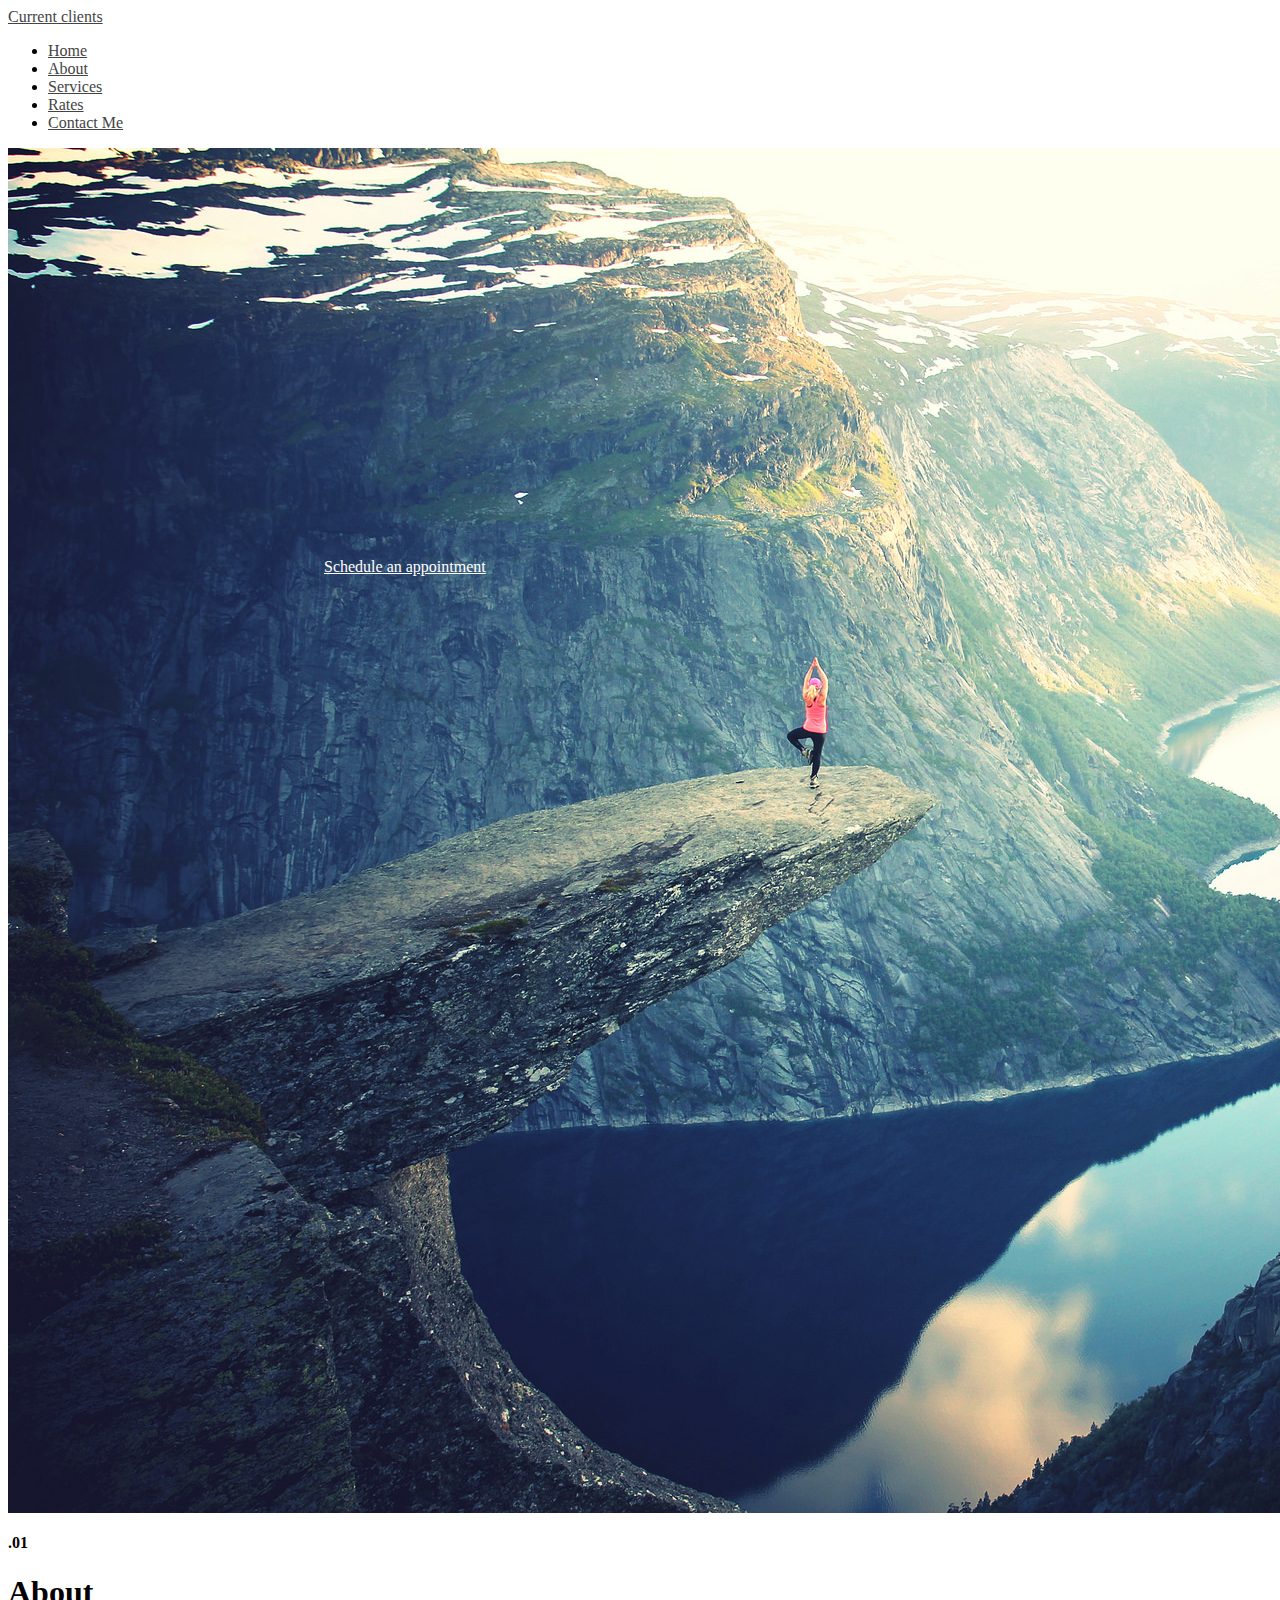
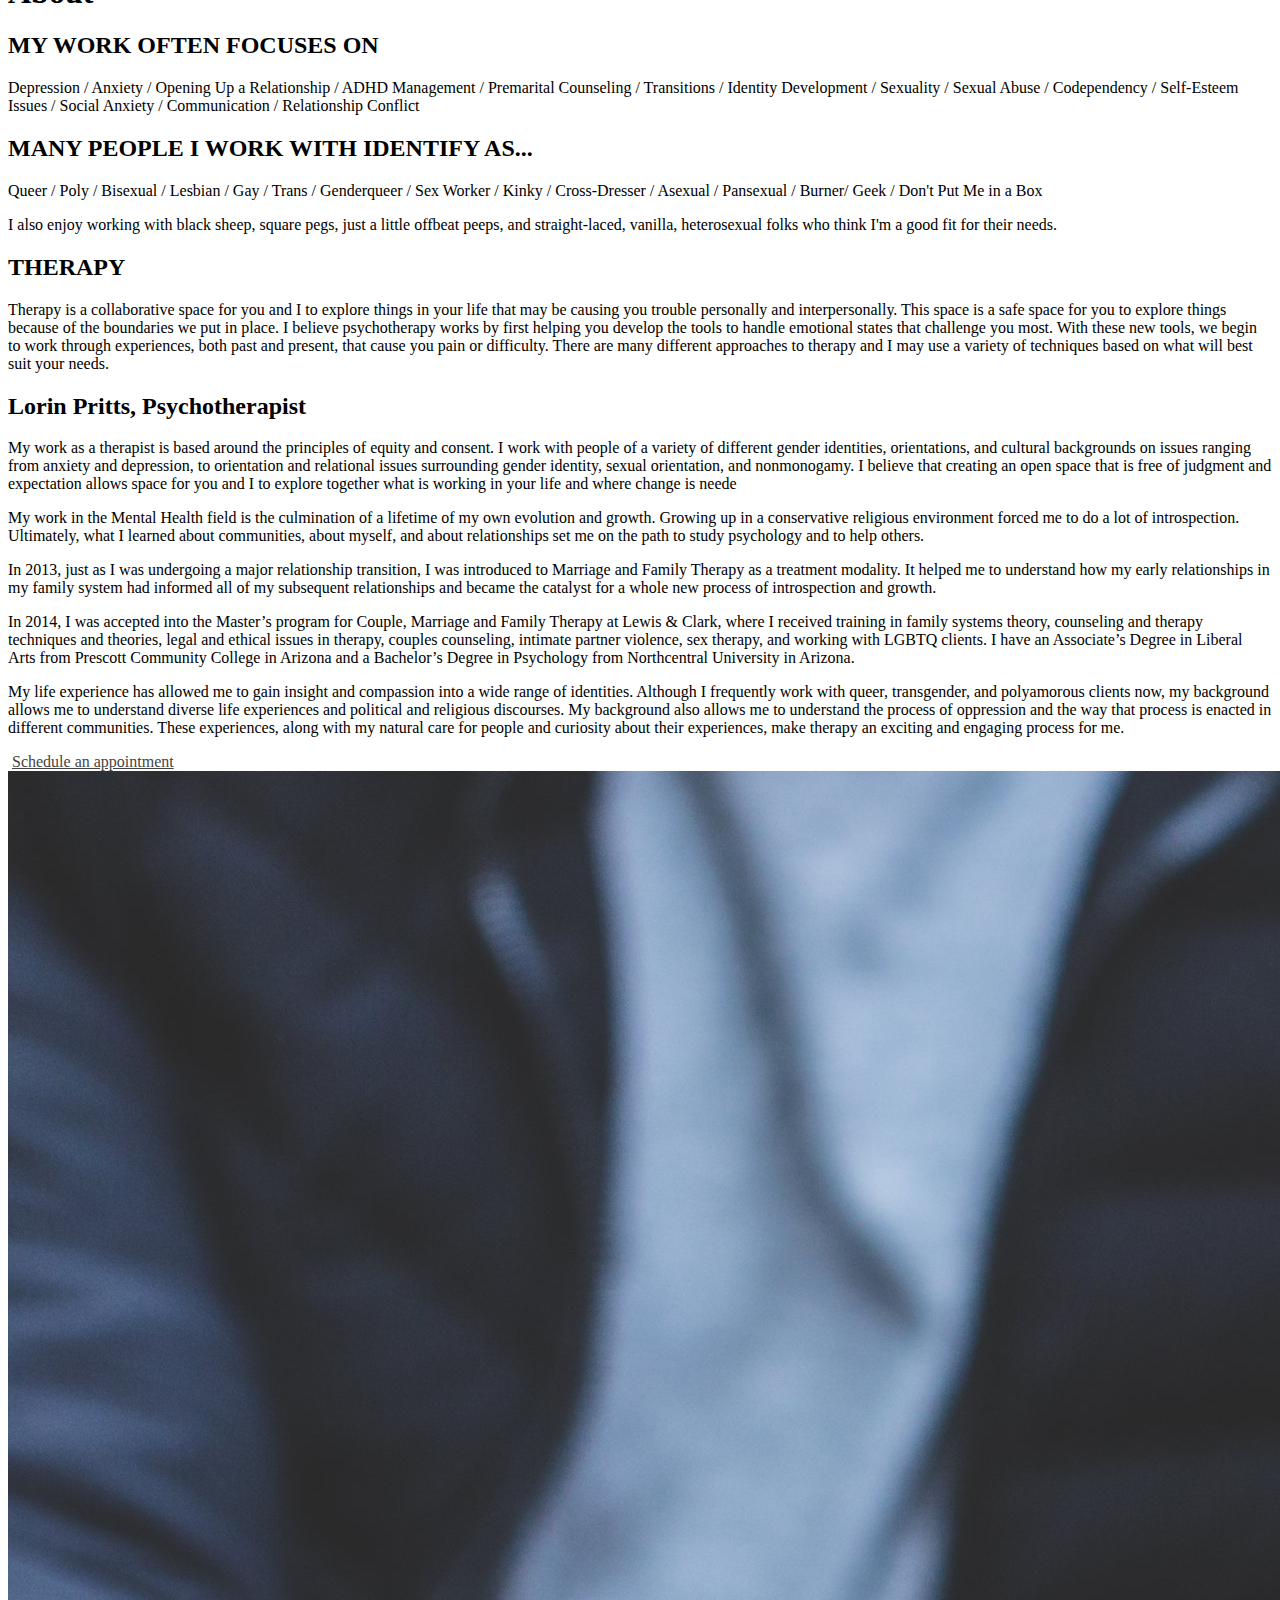
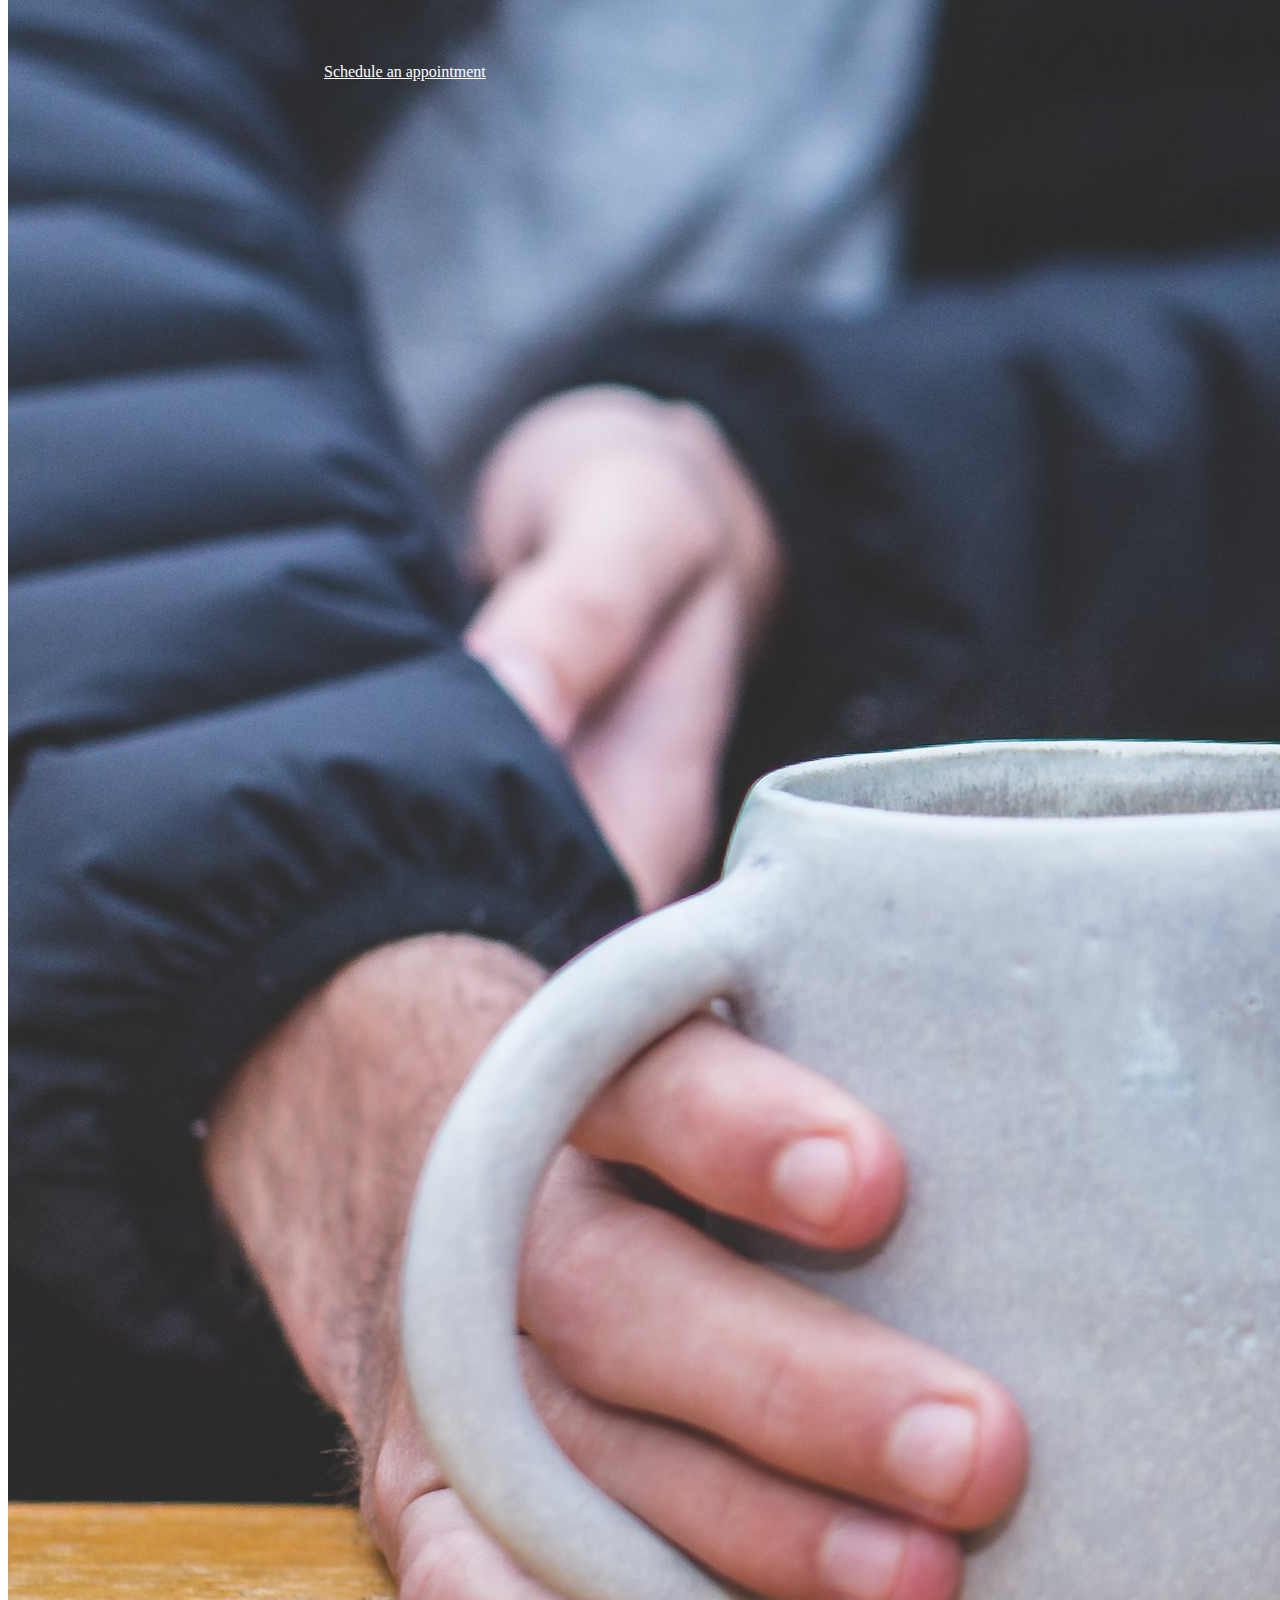
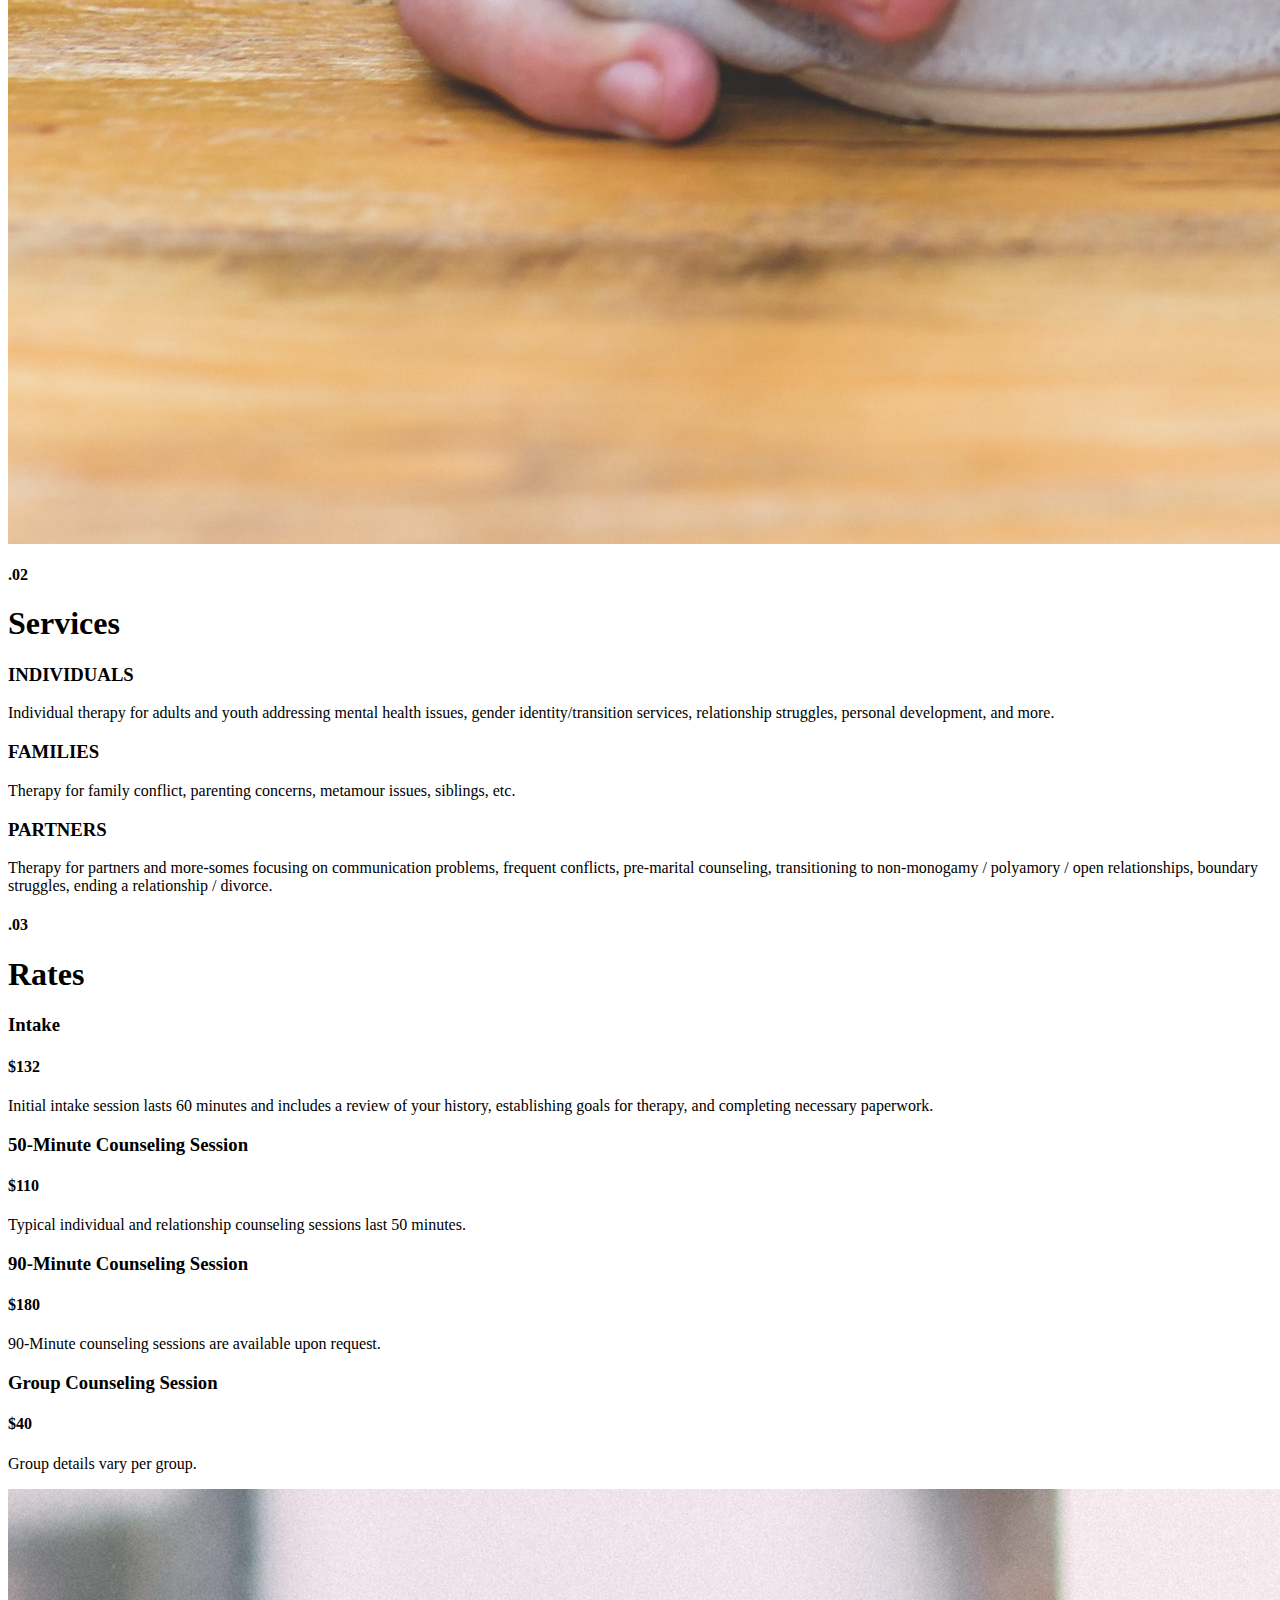
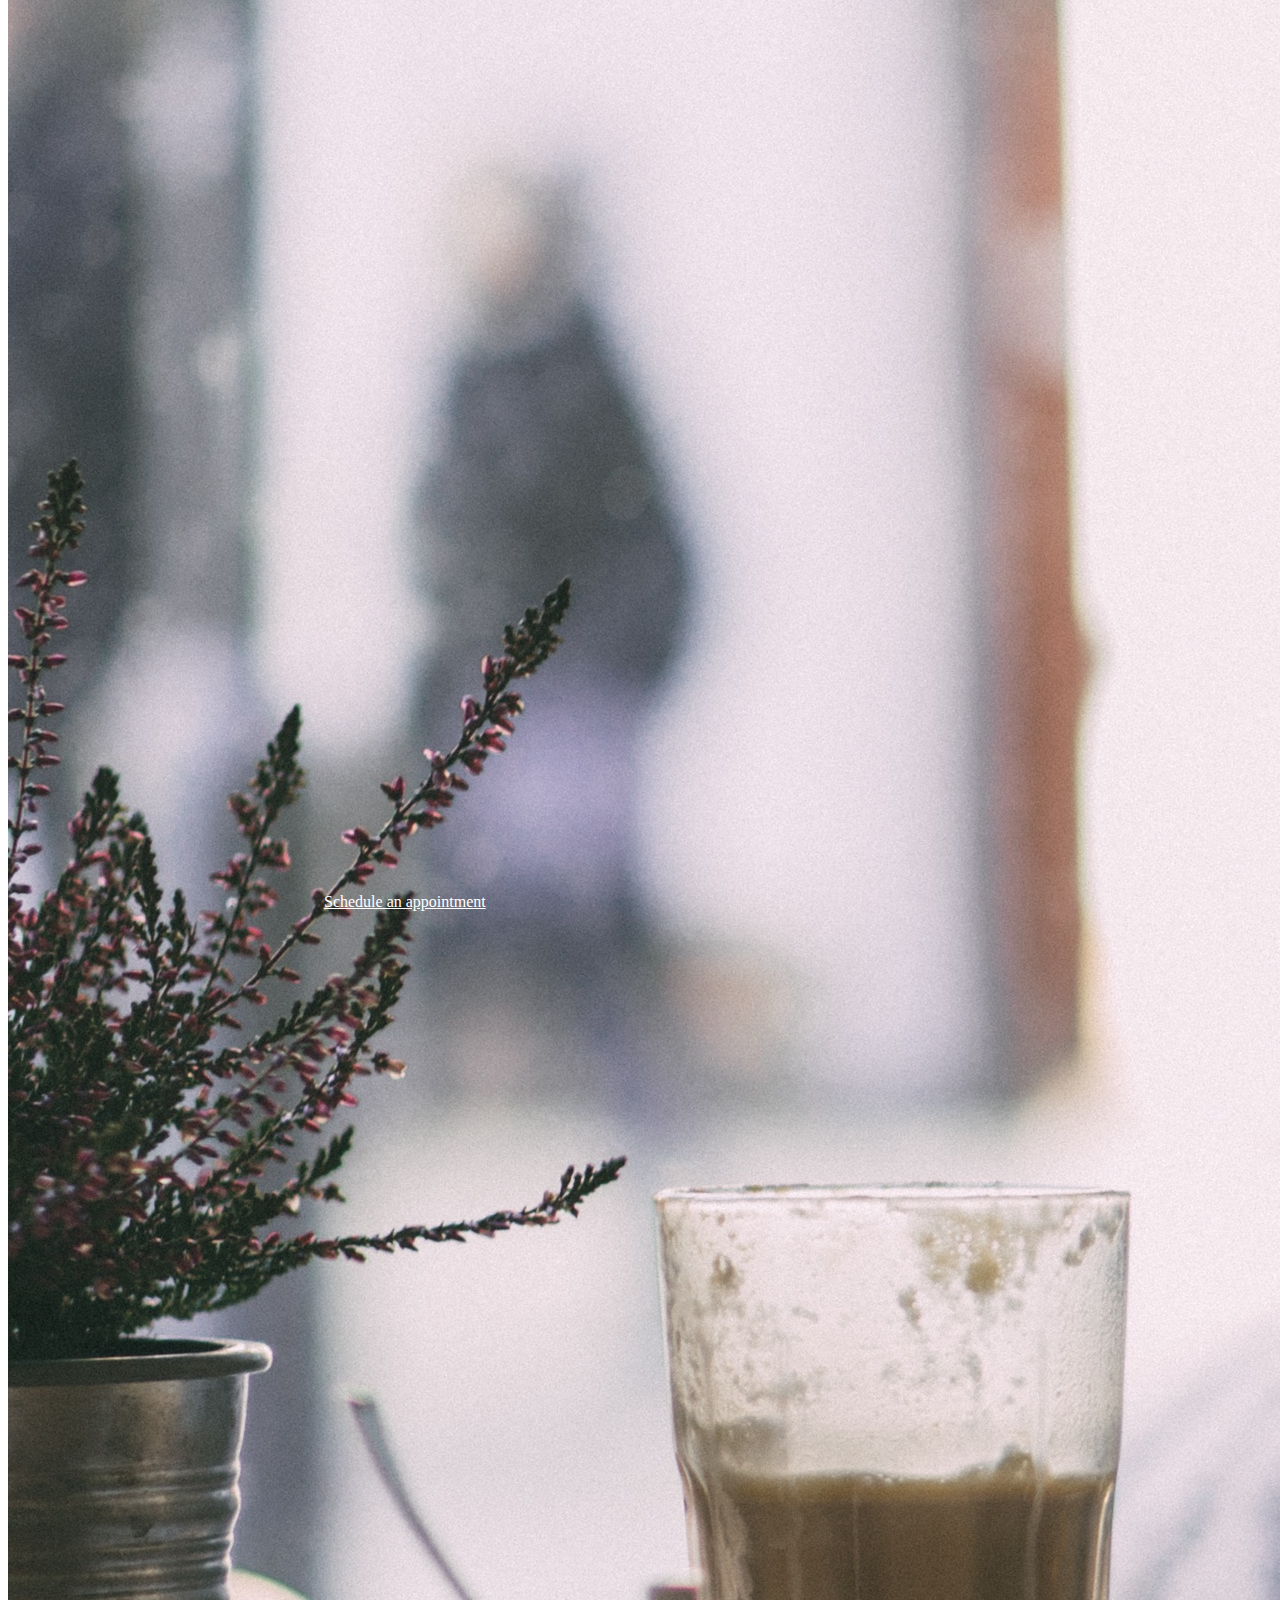
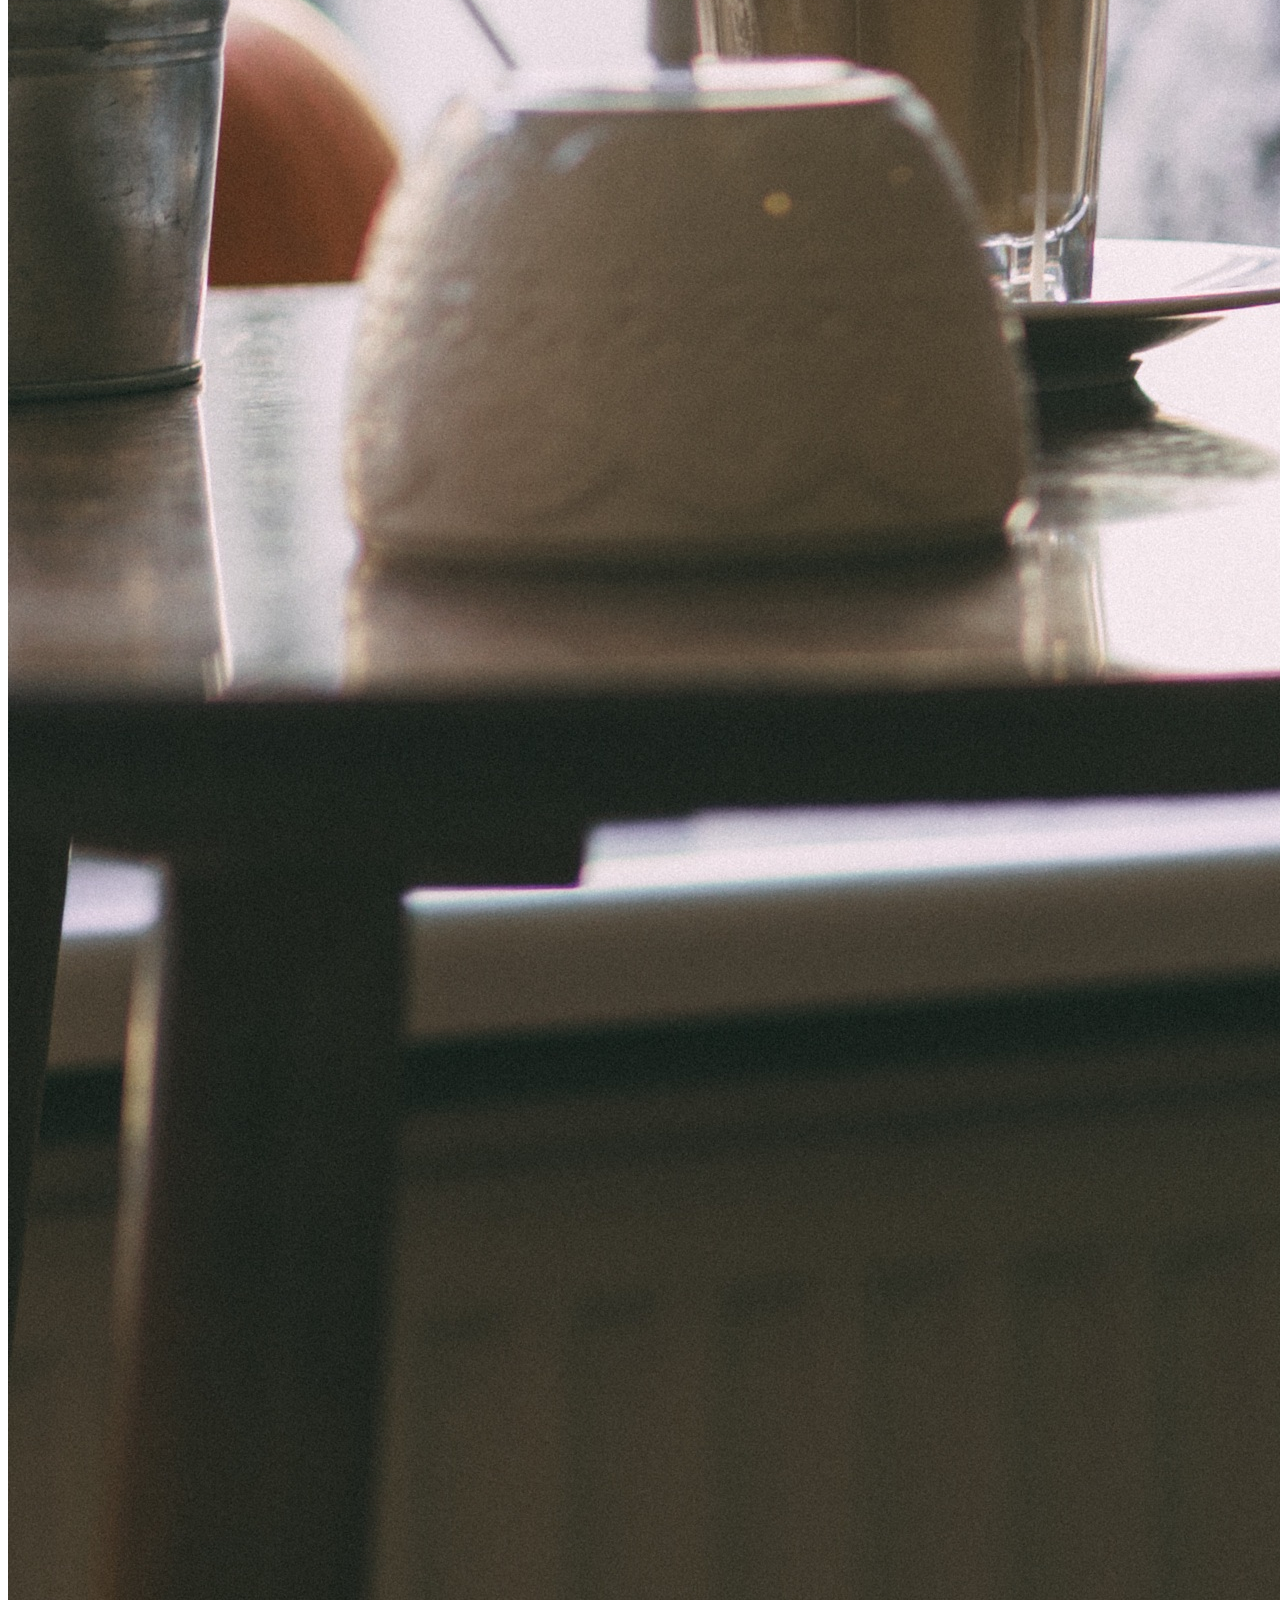
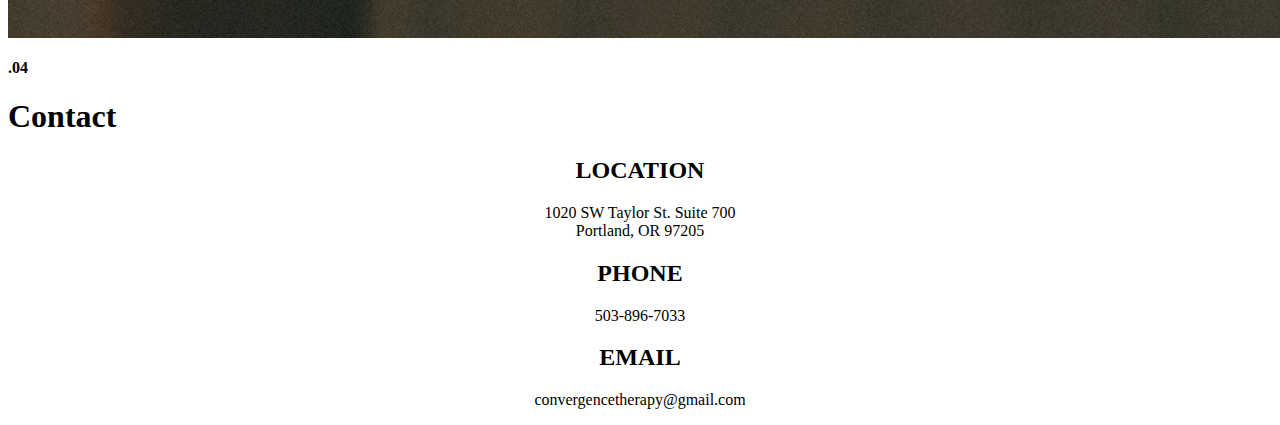
==== index.html @ 48f43fa3 "Mostly done version of website for initial deploy to github pages" ====
<html>
<head>
    <meta charset="UTF-8">
    <meta name="viewport" content="width=device-width, initial-scale=1.0, shrink-to-fit=no">  
    <meta http-equiv="X-UA-Compatible" content="ie=edge">
    <title>Convergence Therapy</title>
    <link rel="stylesheet" href="https://maxcdn.bootstrapcdn.com/bootstrap/4.0.0-alpha.6/css/bootstrap.min.css" integrity="sha384-rwoIResjU2yc3z8GV/NPeZWAv56rSmLldC3R/AZzGRnGxQQKnKkoFVhFQhNUwEyJ" crossorigin="anonymous">
    <link rel="stylesheet" href="styles/module.css">

</head>
<body>
  <a name="top"></a>
  <div class="row">
    <a href="current-clients.html" class="mx-auto my-2">Current clients</a>
  </div>
<div class="row">
  <ul class="nav justify-content-center my-2 mx-auto">
  <li class="nav-item">
    <a class="nav-link active" href="#">Home</a>
  </li>
  <li class="nav-item">
    <a class="nav-link" href="#about">About</a>
  </li>
  <li class="nav-item">
    <a class="nav-link" href="#services">Services</a>
  </li>
  <li class="nav-item">
    <a class="nav-link" href="#rates">Rates</a>
  </li>
  <li class="nav-item">
    <a class="nav-link" href="#contact">Contact Me</a>
  </li> 
</ul>
</div>
<div class="hero-img">
  <img  class="mw-100" src="images/yoga_over_gorge.jpg" alt="">
  <a class="schedule-cta btn btn-outline-secondary" href=" https://www.therapyportal.com/p/mfitzgibbon/">Schedule an appointment</a>
</div>
<div class="col-sm-8 offset-sm-2 my-5">
  <a name="about"></a>
  
  <div>
    <div class="row">
      <h4 class="mx-auto my-5">.01</h4>
    </div>
    <div class="row">
      <h1 class="mx-auto mb-5">About</h1> 
    </div>
    
    <h2>MY WORK OFTEN FOCUSES ON</h2>
    <p> 
      Depression / Anxiety / Opening Up a Relationship / ADHD Management / Premarital Counseling / Transitions / Identity Development / Sexuality / Sexual Abuse / Codependency / Self-Esteem Issues / Social Anxiety / Communication / Relationship Conflict
    </p>
    <h2>MANY PEOPLE I WORK WITH IDENTIFY AS...</h2>
    <p>
      Queer / Poly / Bisexual / Lesbian / Gay / Trans / Genderqueer / Sex Worker / Kinky / Cross-Dresser / Asexual / Pansexual / Burner/ Geek / Don't Put Me in a Box
    </p>
    <p>
      I also enjoy working with black sheep, square pegs, just a little offbeat peeps, and straight-laced, vanilla, heterosexual folks who think I'm a good fit for their needs.
    </p>
    <h2>THERAPY</h2>
    <p>
      Therapy is a collaborative space for you and I to explore things in your life that may be causing you trouble personally and interpersonally.  This space is a safe space for you to explore things because of the boundaries we put in place.  I believe psychotherapy works by first helping you develop the tools to handle emotional states that challenge you most.  With these new tools, we begin to work through experiences, both past and present, that cause you pain or difficulty.  There are many different approaches to therapy and I may use a variety of techniques based on what will best suit your needs.
    </p>
  </div>
</div>
<div class="row">

<div class="col-sm-6 offset-sm-2 my-5">
  <div>
    <h2>Lorin Pritts, Psychotherapist</h2> 
    <!-- Get name that Rin is using professionally and licensure  -->
    <p>
      My work as a therapist is based around the principles of equity and consent. I work with people of a variety of different gender identities, orientations, and cultural backgrounds on issues ranging from anxiety and depression, to orientation and relational issues surrounding gender identity, sexual orientation, and nonmonogamy. I believe that creating an open space that is free of judgment and expectation allows space for you and I to explore together what is working in your life and where change is neede
    </p>
<p>
  My work in the Mental Health field is the culmination of a lifetime of my own evolution and growth. Growing up in a conservative religious environment forced me to do a lot of introspection. Ultimately, what I learned about communities, about myself, and about relationships set me on the path to study psychology and to help others. 
</p>
<p>
  In 2013, just as I was undergoing a major relationship transition, I was introduced to Marriage and Family Therapy as a treatment modality. It helped me to understand how my early relationships in my family system had informed all of my subsequent relationships and became the catalyst for a whole new process of introspection and growth. 
</p>
<p>
  In 2014, I was accepted into the Master’s program for Couple, Marriage and Family Therapy at Lewis & Clark, where I received training in family systems theory, counseling and therapy techniques and theories, legal and ethical issues in therapy, couples counseling, intimate partner violence, sex therapy, and working with LGBTQ clients. I have an Associate’s Degree in Liberal Arts from Prescott Community College in Arizona and a Bachelor’s Degree in Psychology from Northcentral University in Arizona. 
</p>
<p>
  My life experience has allowed me to gain insight and compassion into a wide range of identities. Although I frequently work with queer, transgender, and polyamorous clients now, my background allows me to understand diverse life experiences and political and religious discourses. My background also allows me to understand the process of oppression and the way that process is enacted in different communities. These experiences, along with my natural care for people and curiosity about their experiences, make therapy an exciting and engaging process for me.
</p>
  </div>
</div>
<div class="col-sm-3 my-5">
    <img class="mw-100" src="images/rin_official.png" alt="">
    <a href=" https://www.therapyportal.com/p/mfitzgibbon/" class="btn btn-secondary btn-block my-3">Schedule an appointment</a>
   </div>
</div>
<div class="hero-img" >
  <img class="mw-100" src="images/coffee_mugs.jpg" alt="">
  <a class="schedule-cta btn btn-lg btn-outline-secondary" href=" https://www.therapyportal.com/p/mfitzgibbon/">Schedule an appointment</a>
</div>

<div class="col-sm-8 offset-sm-2 my-5">
  <a name="services"></a>
  <div class="row">
  <h4 class="my-5 mx-auto">.02</h4>
  </div>
  <div class="row">
     <h1 class="mb-5 mx-auto">Services</h1>
    </div>  
   
    <div class="row">
      <div class="col-sm-6">
        <h3>INDIVIDUALS</h3>
        <p>Individual therapy for adults and youth addressing mental health issues, gender identity/transition services, relationship struggles, personal development, and more.</p>
        <h3>FAMILIES</h3>
        <p>Therapy for family conflict, parenting concerns, metamour issues, siblings, etc.</p>
      </div>
      <div class="col-sm-6">
        <h3>PARTNERS</h3>
        <p>Therapy for partners and more-somes focusing on communication problems, frequent conflicts, pre-marital counseling, transitioning to non-monogamy / polyamory / open relationships, boundary struggles, ending a relationship / divorce.</p>
      </div>
    </div>
</div>
<div class="col-sm-8 offset-sm-2 my-5">
  <a name="rates"></a>
  <div class="row">
  <h4 class="my-5 mx-auto">.03</h4>
  </div>
  <div class="row">
     <h1 class="mb-5 mx-auto">Rates</h1>
    </div> 
    <div class="row">
      <div class="card col-sm-5 mx-auto my-4">
        <div class="card-block">
          <h3 class="card-title my-3">Intake</h3>
          <h4 class="card-subtitle my-3">$132</h4>
          <p>Initial intake session lasts 60 minutes and includes a review of your history, establishing goals for therapy, and completing necessary paperwork.</p>
        </div>
      </div>
      <div class="card col-sm-5 mx-auto my-4">
        <div class="card-block">
          <h3 class="card-title my-3">50-Minute Counseling Session</h3>
          <h4 class="card-subtitle my-3">$110</h4>
          <p>Typical individual and relationship counseling sessions last 50 minutes.</p>
        </div>
      </div>
      <div class="card col-sm-5 mx-auto my-4">
        <div class="card-block">
          <h3 class="card-title my-3">90-Minute Counseling Session</h3>
          <h4 class="card-subtitle my-3">$180</h4>
          <p>
            90-Minute counseling sessions are available upon request.
          </p>
        </div>
      </div>
      <div class="card col-sm-5 mx-auto my-4">
        <div class="card-block">
          <h3 class="card-title my-3">Group Counseling Session</h3>
          <h4 class="card-subtitle my-3">$40</h4>
          <p>
            Group details vary per group.
          </p>
        </div>
      </div>
    </div>
</div>
<div class="hero-img" >
  <img class="mw-100" src="images/solotea.jpg" alt="">
  <a class="schedule-cta btn btn-lg btn-outline-secondary" href=" https://www.therapyportal.com/p/mfitzgibbon/">Schedule an appointment</a>
</div>
<div class="col-sm-8 offset-sm-2 my-5">
  <a name="contact"></a>
  <div class="row">
  <h4 class="my-5 mx-auto">.04</h4>
  </div>
  <div class="row">
     <h1 class="mb-5 mx-auto">Contact</h1>
  </div> 
    <div class="row">
    <div class="col-sm-4">
    <h2 style="text-align: center;">LOCATION</h2>
    <p style="text-align: center;">
      1020 SW Taylor St. Suite 700 </br>
      Portland, OR 97205
    </p>
    </div>
  <div class="col-sm-4">
    <h2 style="text-align: center;">PHONE</h2>
    <p style="text-align: center;">503-896-7033</p>
  </div>
  <div class="col-sm-4">
    <h2 style="text-align: center;">EMAIL</h2>
    <p style="text-align: center;">convergencetherapy@gmail.com</p>
  </div>
  <div class="col-sm-12">
    <!--TODO: put disclaimer about emailiing confidential info  -->
  </div>
  </div>  
</div>


<!-- JQuery & Bootstrap  -->
<script src="https://code.jquery.com/jquery-3.1.1.slim.min.js" integrity="sha384-A7FZj7v+d/sdmMqp/nOQwliLvUsJfDHW+k9Omg/a/EheAdgtzNs3hpfag6Ed950n" crossorigin="anonymous"></script>
<script src="https://cdnjs.cloudflare.com/ajax/libs/tether/1.4.0/js/tether.min.js" integrity="sha384-DztdAPBWPRXSA/3eYEEUWrWCy7G5KFbe8fFjk5JAIxUYHKkDx6Qin1DkWx51bBrb" crossorigin="anonymous"></script>
<script src="https://maxcdn.bootstrapcdn.com/bootstrap/4.0.0-alpha.6/js/bootstrap.min.js" integrity="sha384-vBWWzlZJ8ea9aCX4pEW3rVHjgjt7zpkNpZk+02D9phzyeVkE+jo0ieGizqPLForn" crossorigin="anonymous"></script>
    
</body>
</html>
---- styles/module.css ----
.schedule-cta {
    color: white; 
    position: absolute;
    top: 30%;
    left: 25%;
}

a {
    color: #444;
}

a:hover {
    color: #000;
    text-decoration: none;
}

.hero-img {
    position: relative;
}
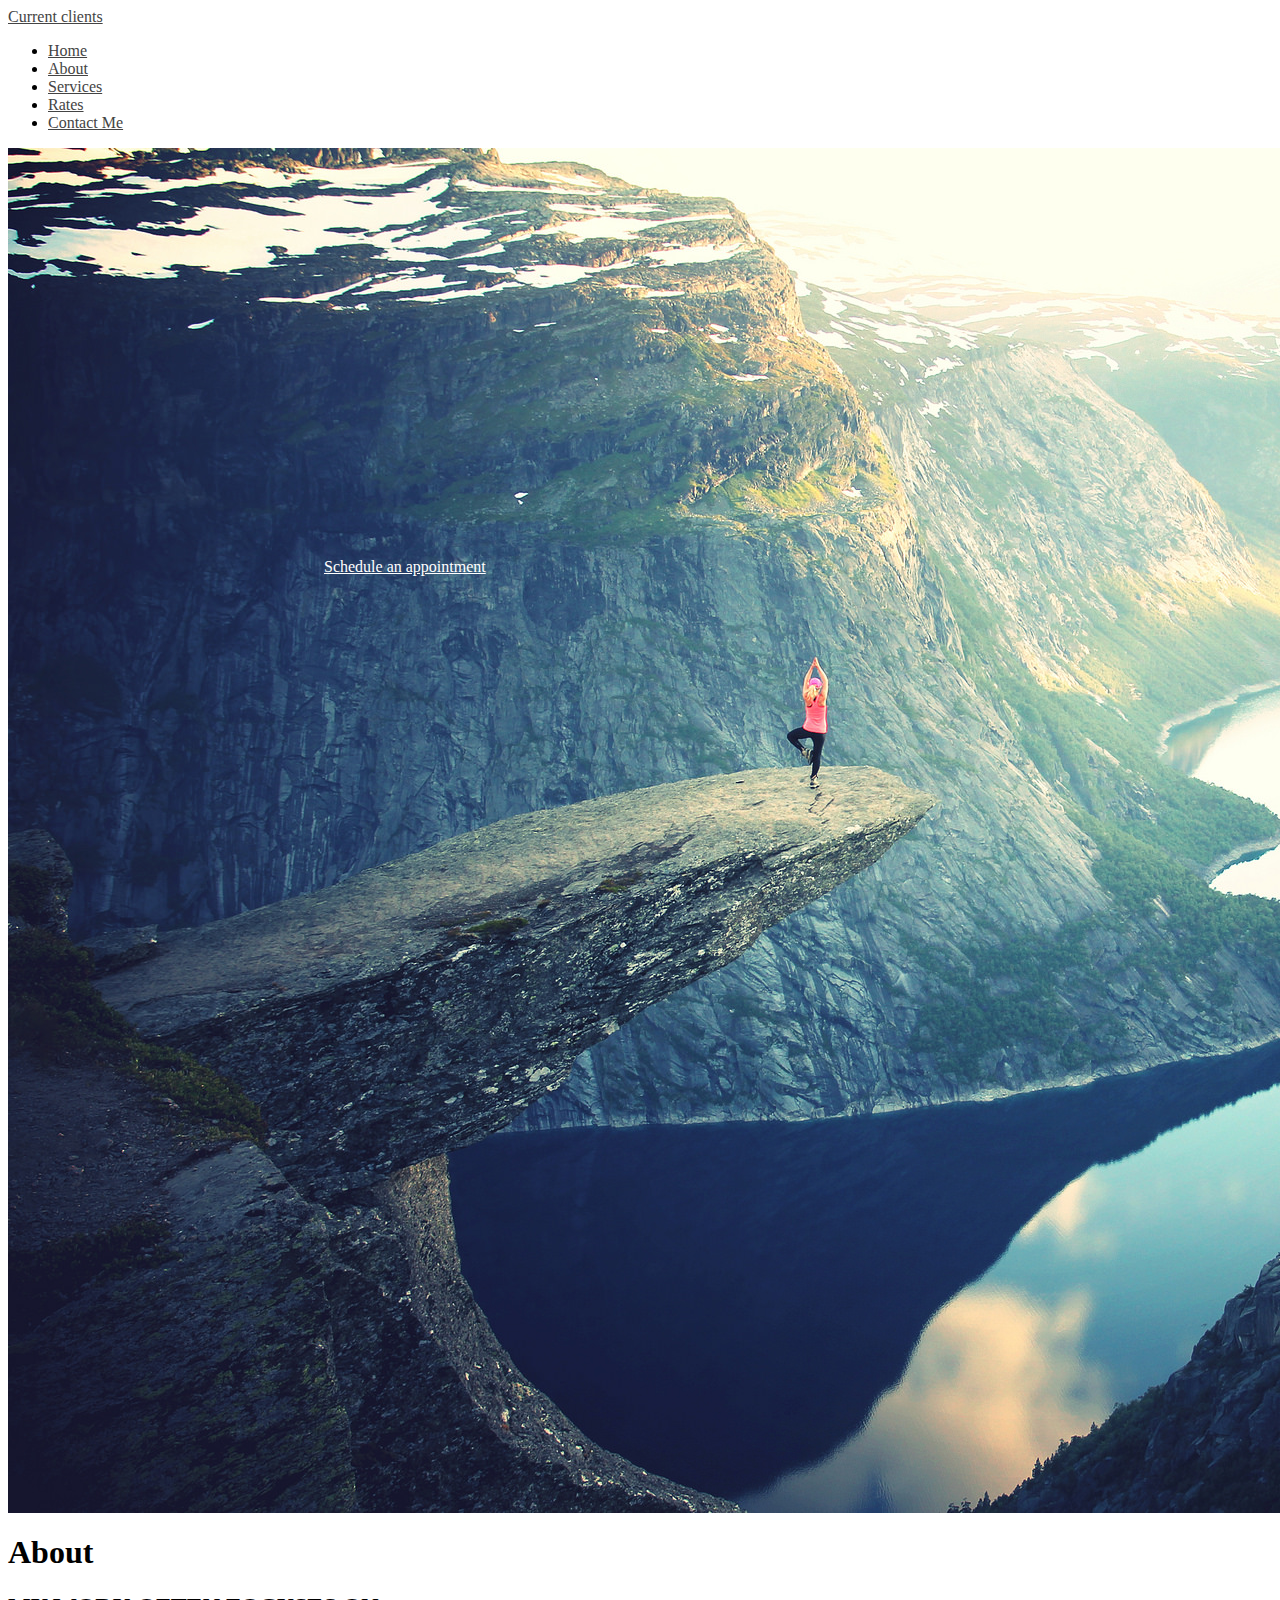
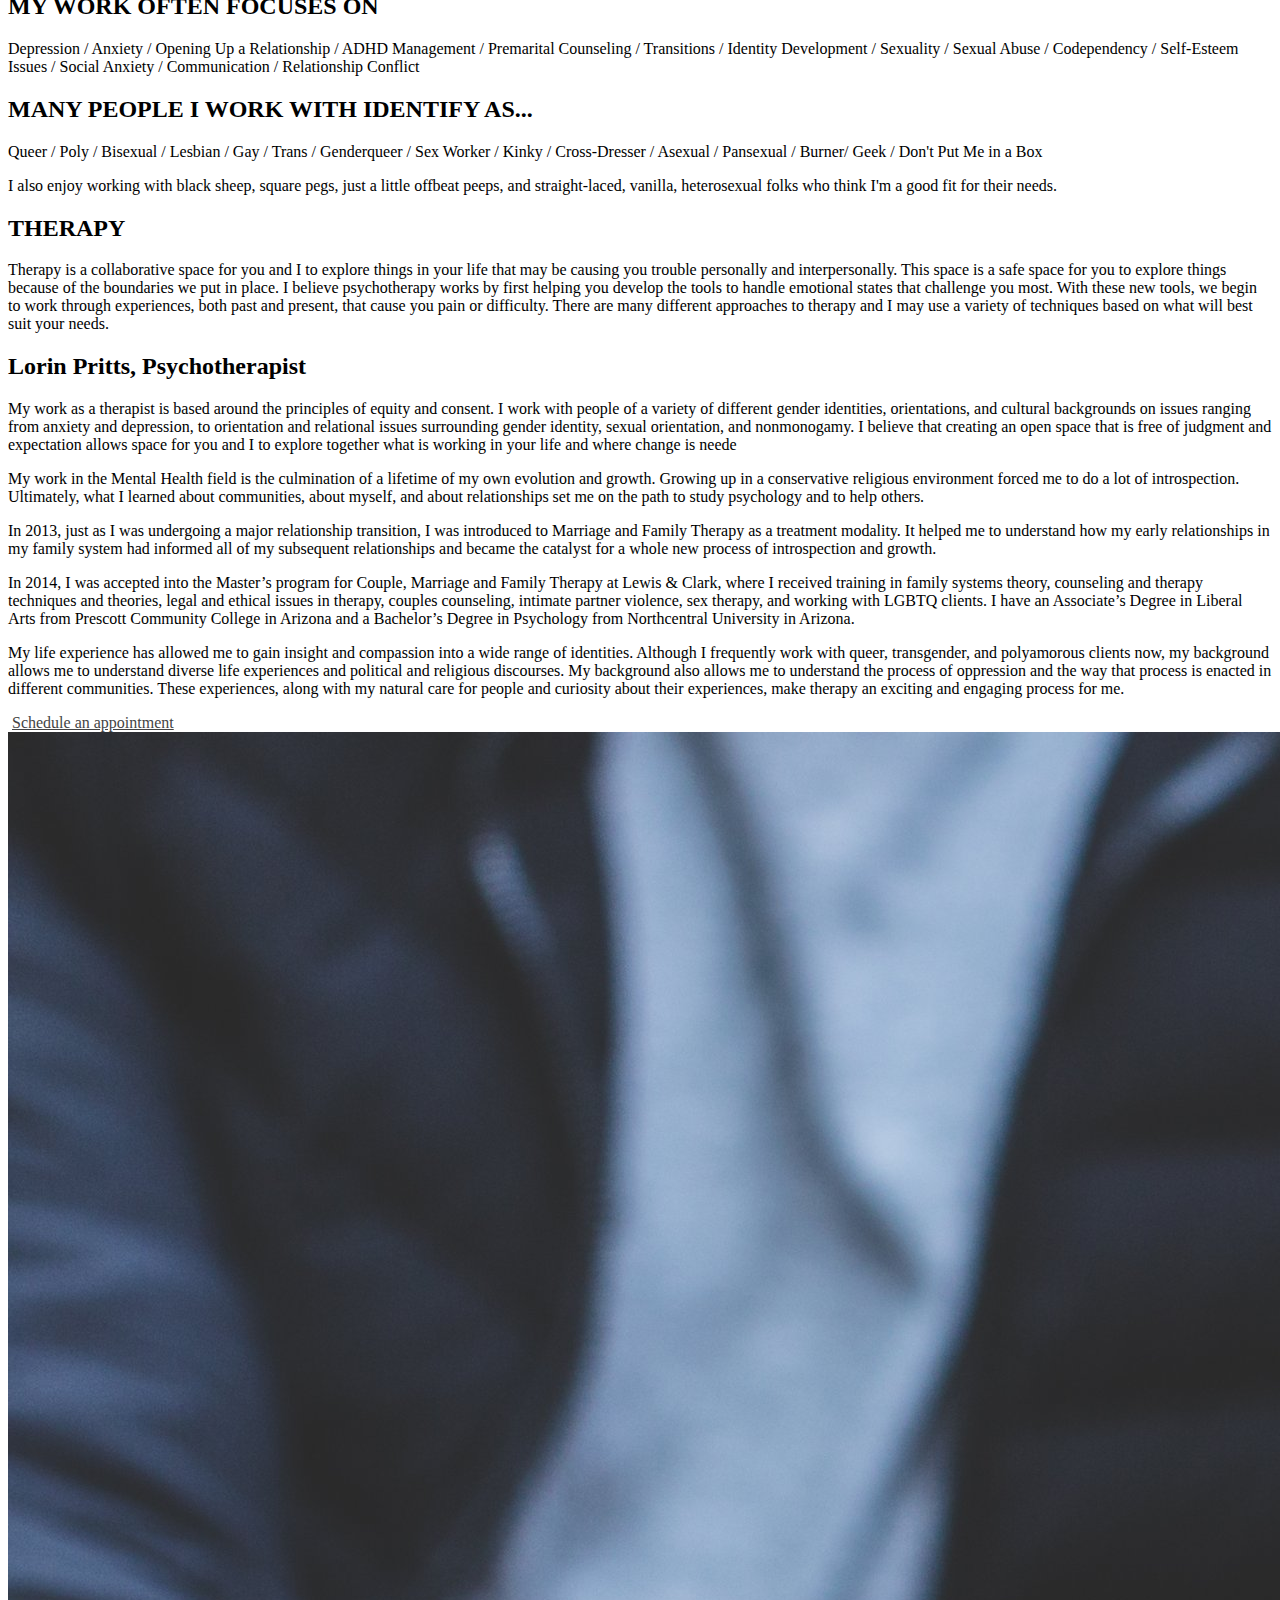
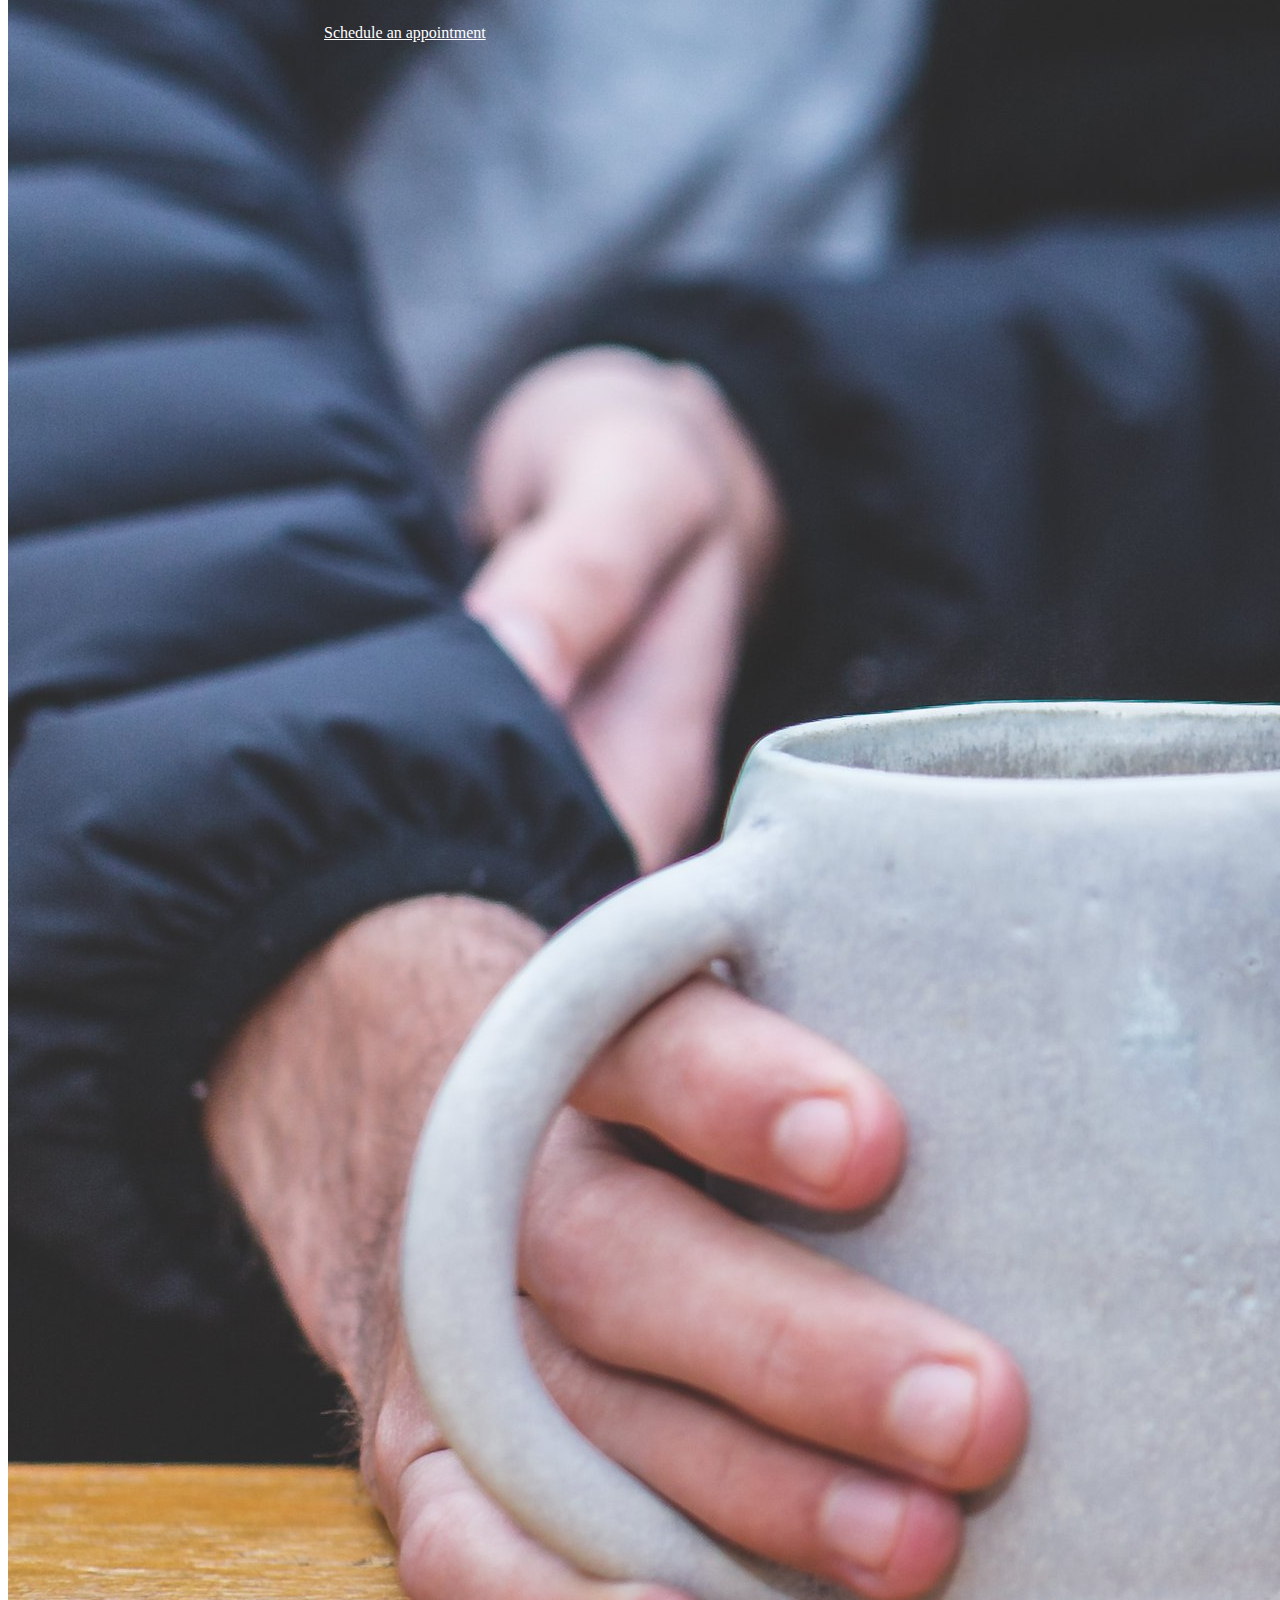
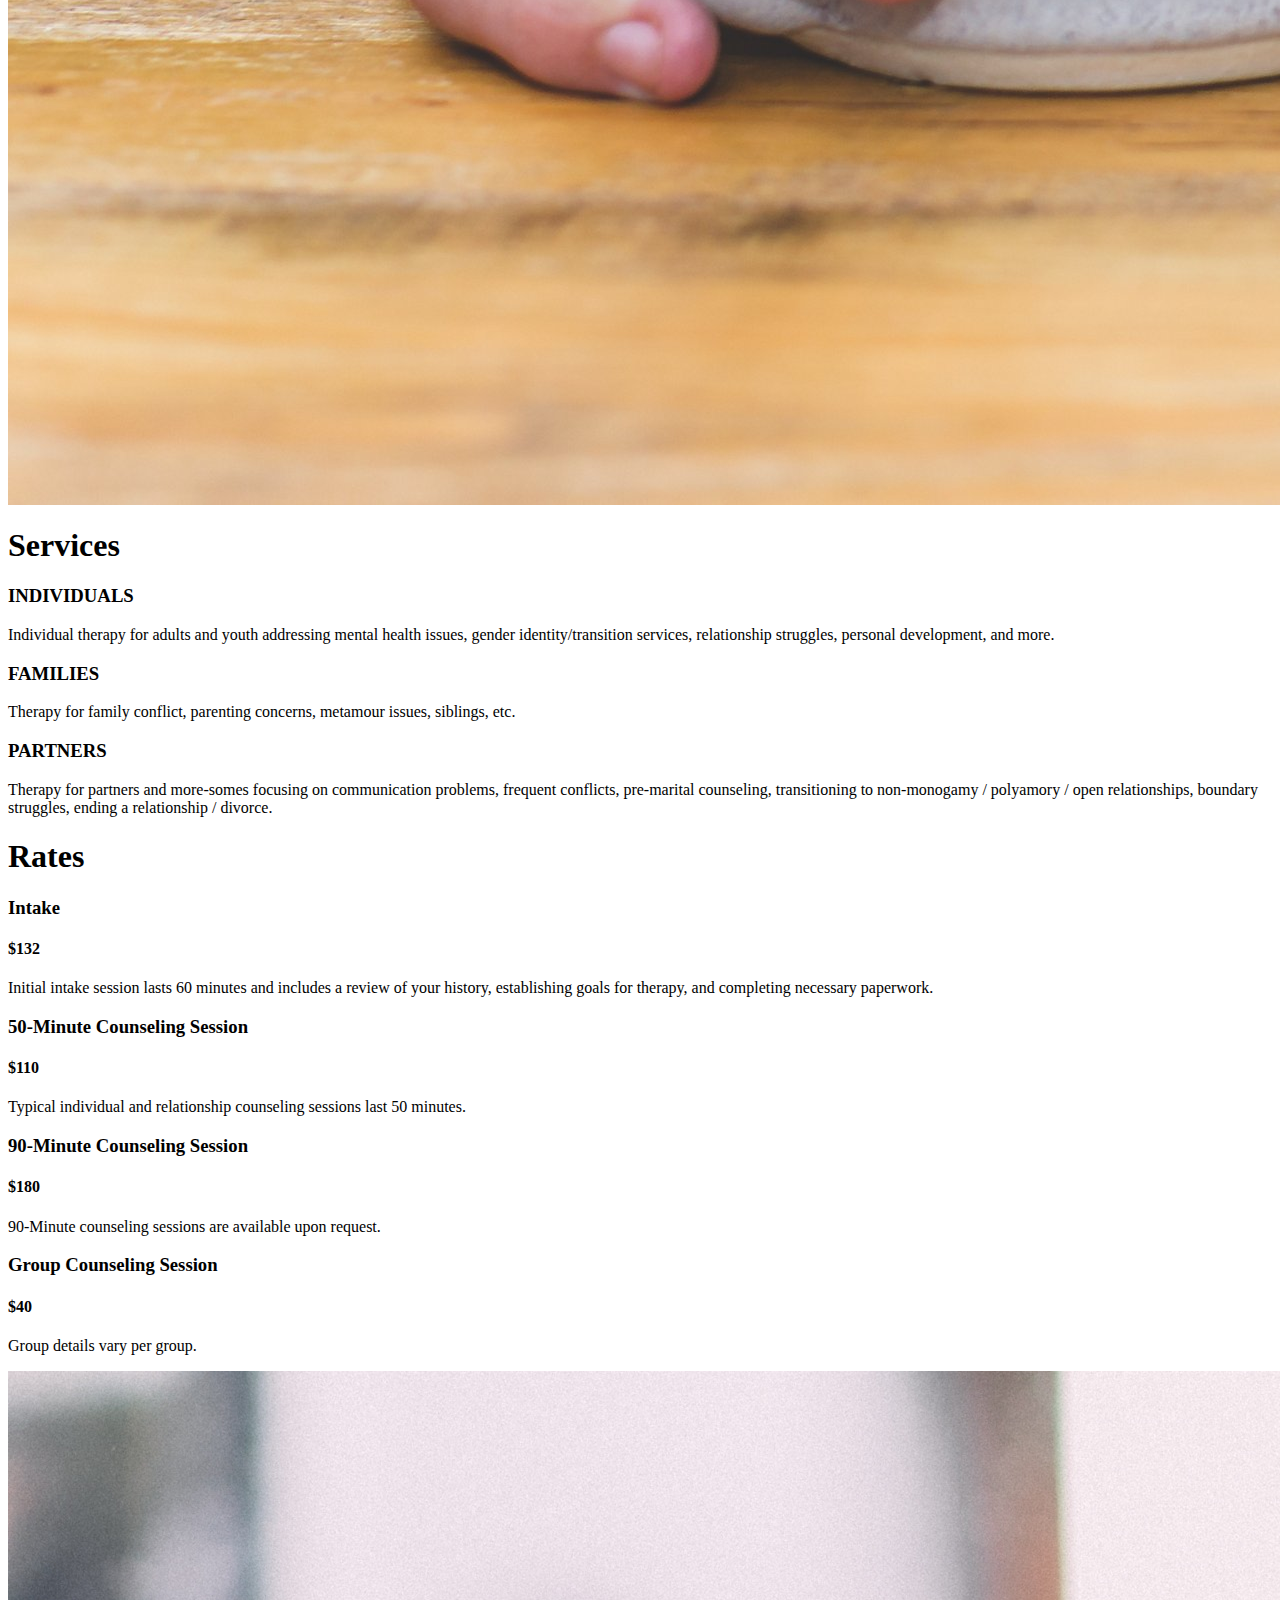
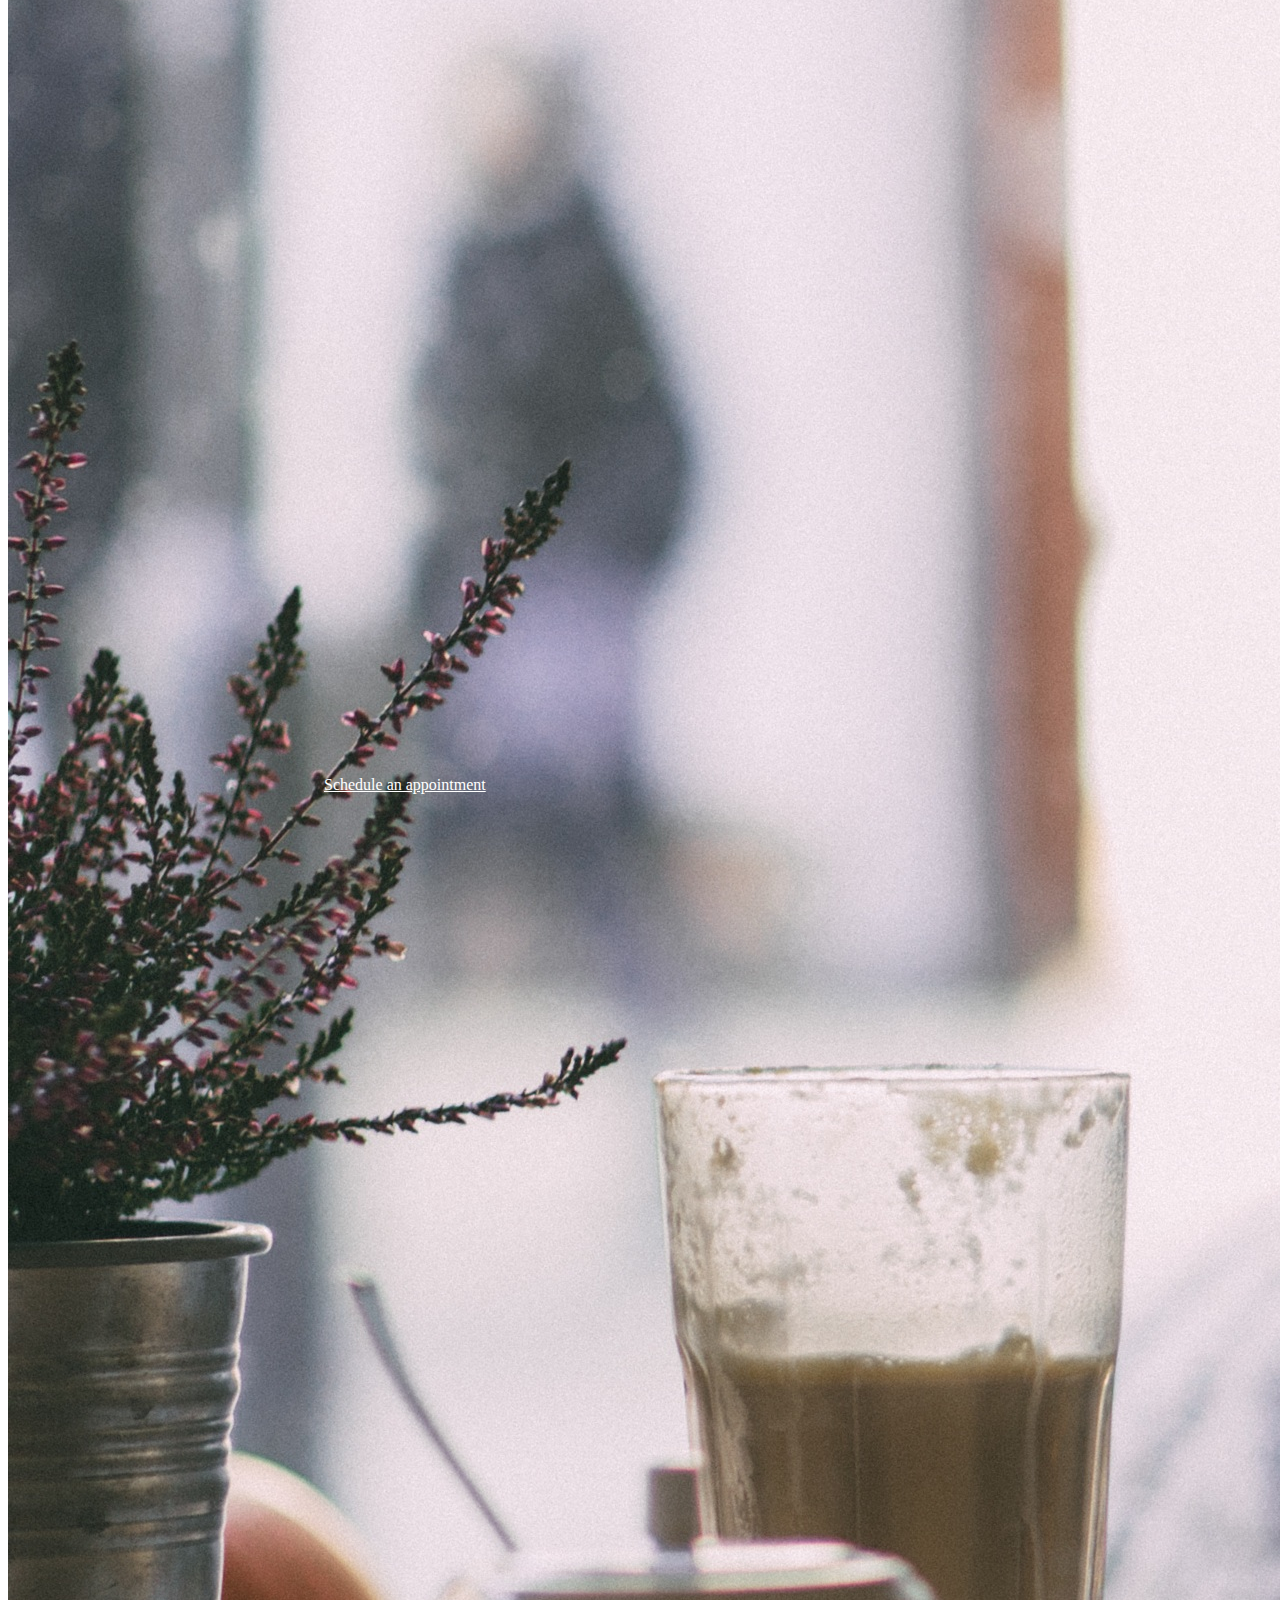
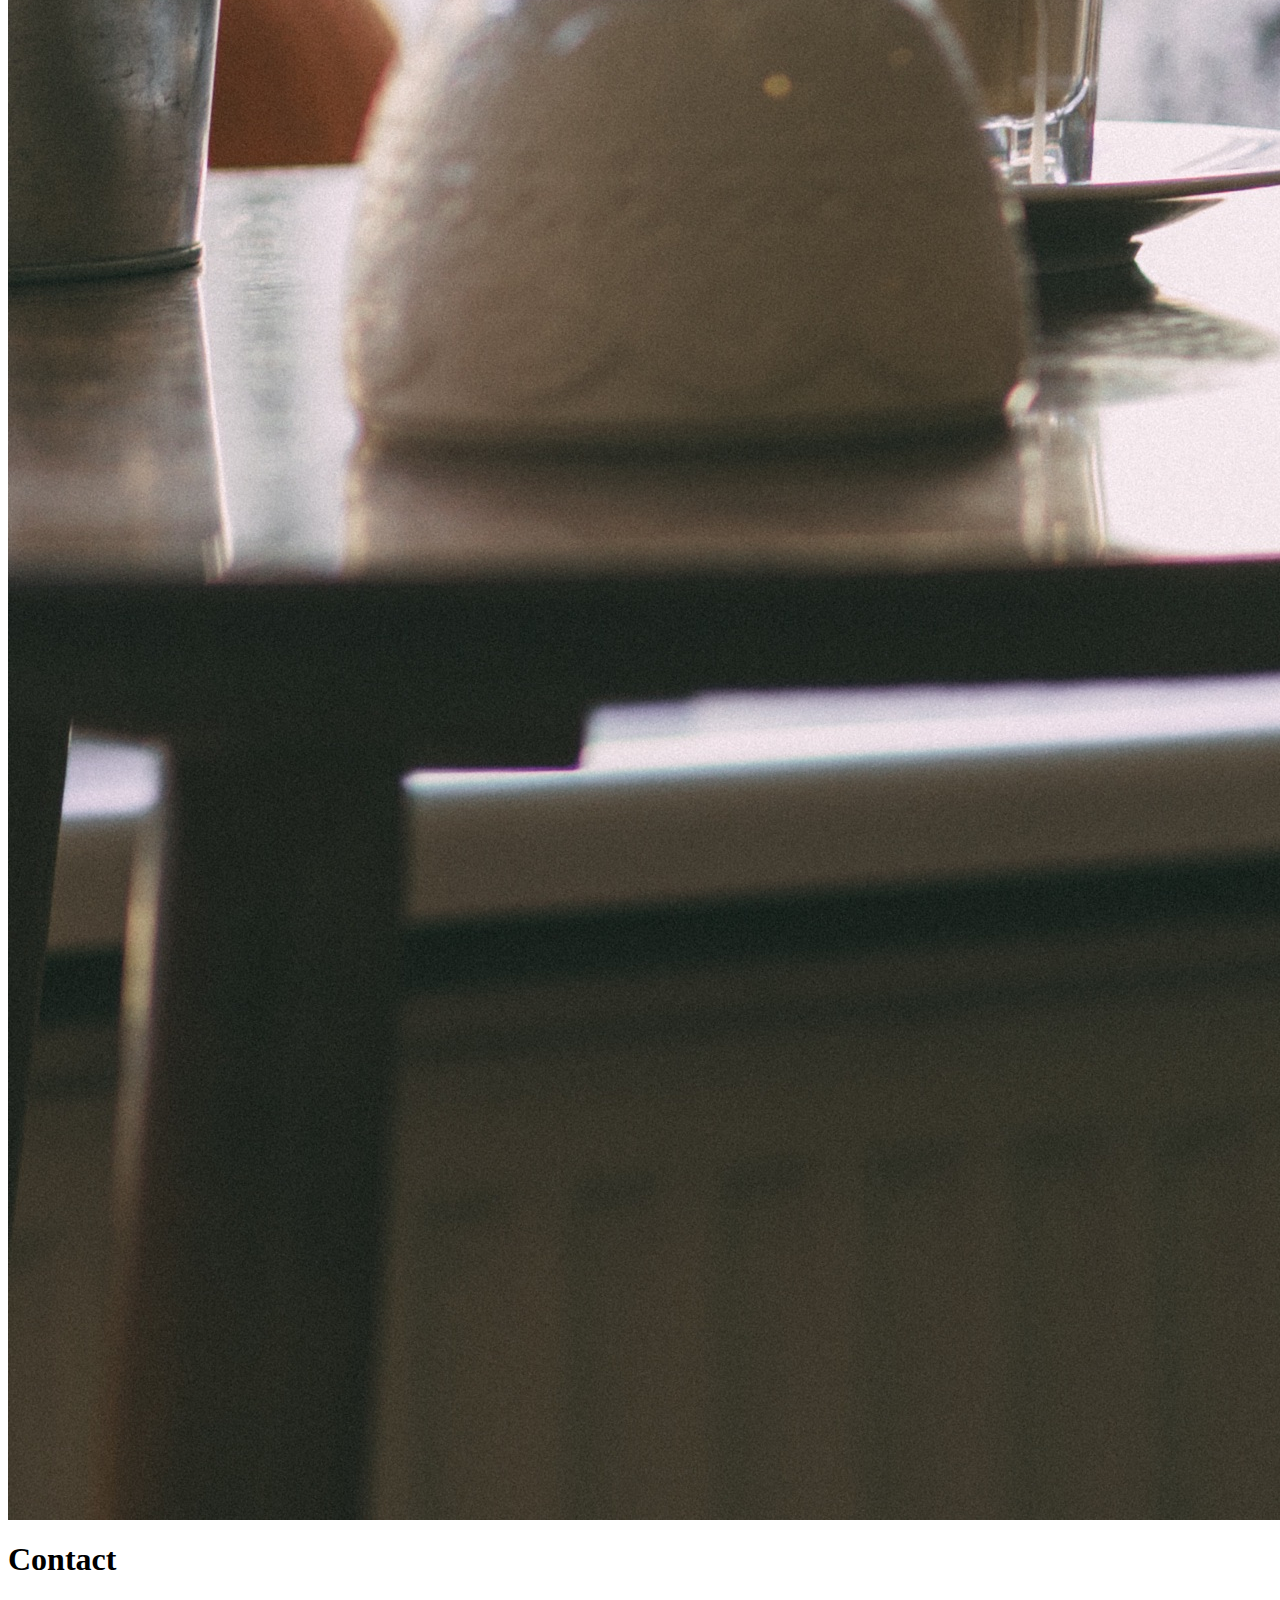
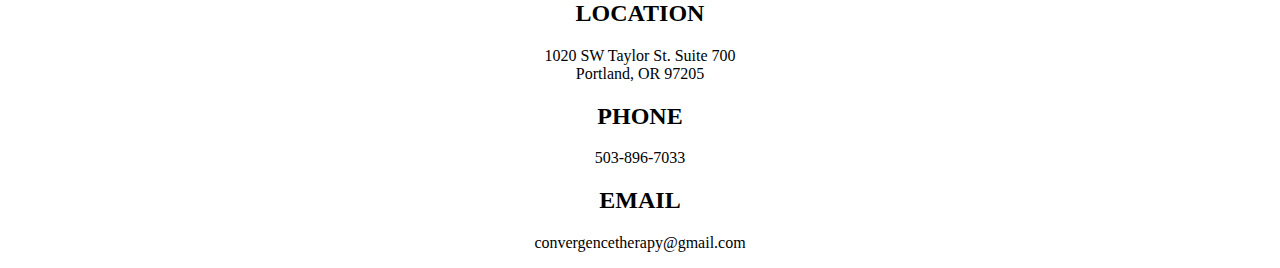
==== commit adcbecb4: "remove .01 style headers" ====
--- a/index.html
+++ b/index.html
@@ -40,9 +40,9 @@
   <a name="about"></a>
   
   <div>
-    <div class="row">
+<!--     <div class="row">
       <h4 class="mx-auto my-5">.01</h4>
-    </div>
+    </div> -->
     <div class="row">
       <h1 class="mx-auto mb-5">About</h1> 
     </div>
@@ -99,9 +99,9 @@
 
 <div class="col-sm-8 offset-sm-2 my-5">
   <a name="services"></a>
-  <div class="row">
+<!--   <div class="row">
   <h4 class="my-5 mx-auto">.02</h4>
-  </div>
+  </div> -->
   <div class="row">
      <h1 class="mb-5 mx-auto">Services</h1>
     </div>  
@@ -121,9 +121,9 @@
 </div>
 <div class="col-sm-8 offset-sm-2 my-5">
   <a name="rates"></a>
-  <div class="row">
+<!--   <div class="row">
   <h4 class="my-5 mx-auto">.03</h4>
-  </div>
+  </div> -->
   <div class="row">
      <h1 class="mb-5 mx-auto">Rates</h1>
     </div> 
@@ -168,9 +168,9 @@
 </div>
 <div class="col-sm-8 offset-sm-2 my-5">
   <a name="contact"></a>
-  <div class="row">
+<!--   <div class="row">
   <h4 class="my-5 mx-auto">.04</h4>
-  </div>
+  </div> -->
   <div class="row">
      <h1 class="mb-5 mx-auto">Contact</h1>
   </div> 
@@ -203,4 +203,4 @@
 <script src="https://maxcdn.bootstrapcdn.com/bootstrap/4.0.0-alpha.6/js/bootstrap.min.js" integrity="sha384-vBWWzlZJ8ea9aCX4pEW3rVHjgjt7zpkNpZk+02D9phzyeVkE+jo0ieGizqPLForn" crossorigin="anonymous"></script>
     
 </body>
-</html>+</html>
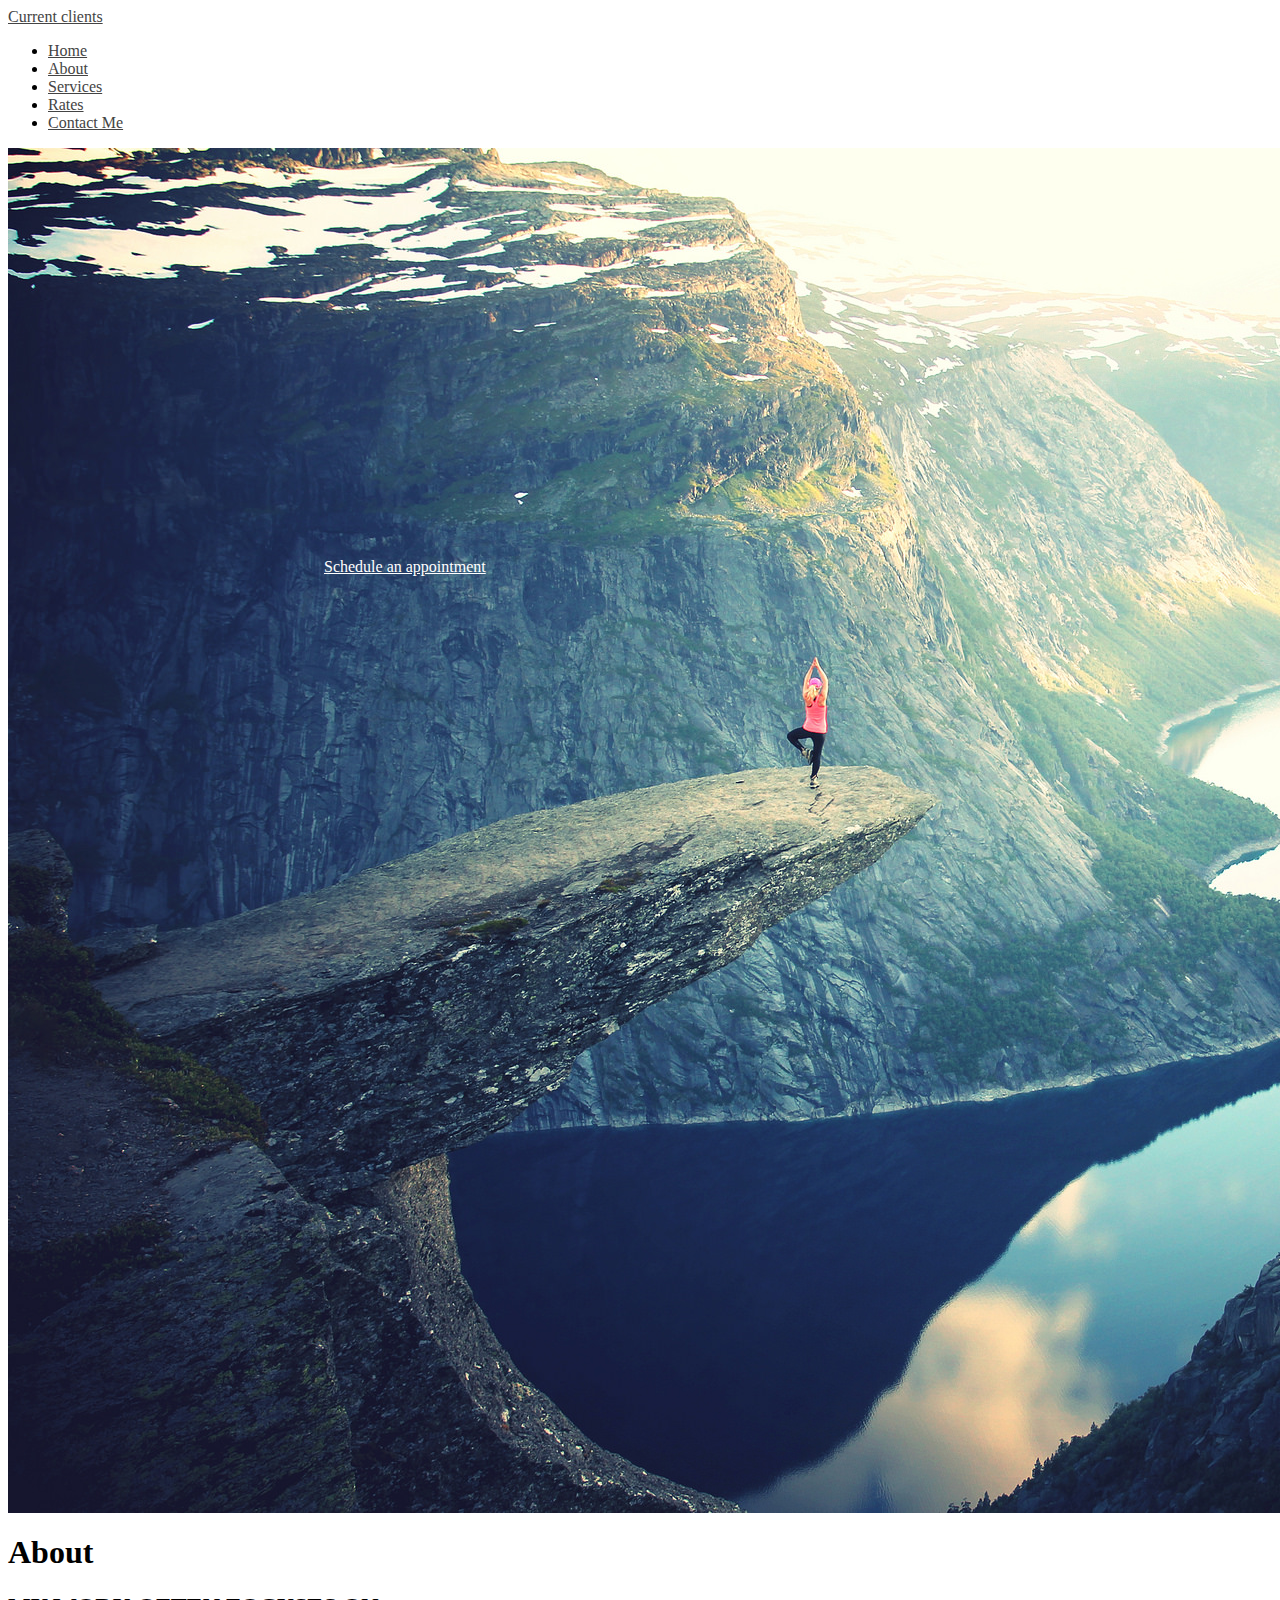
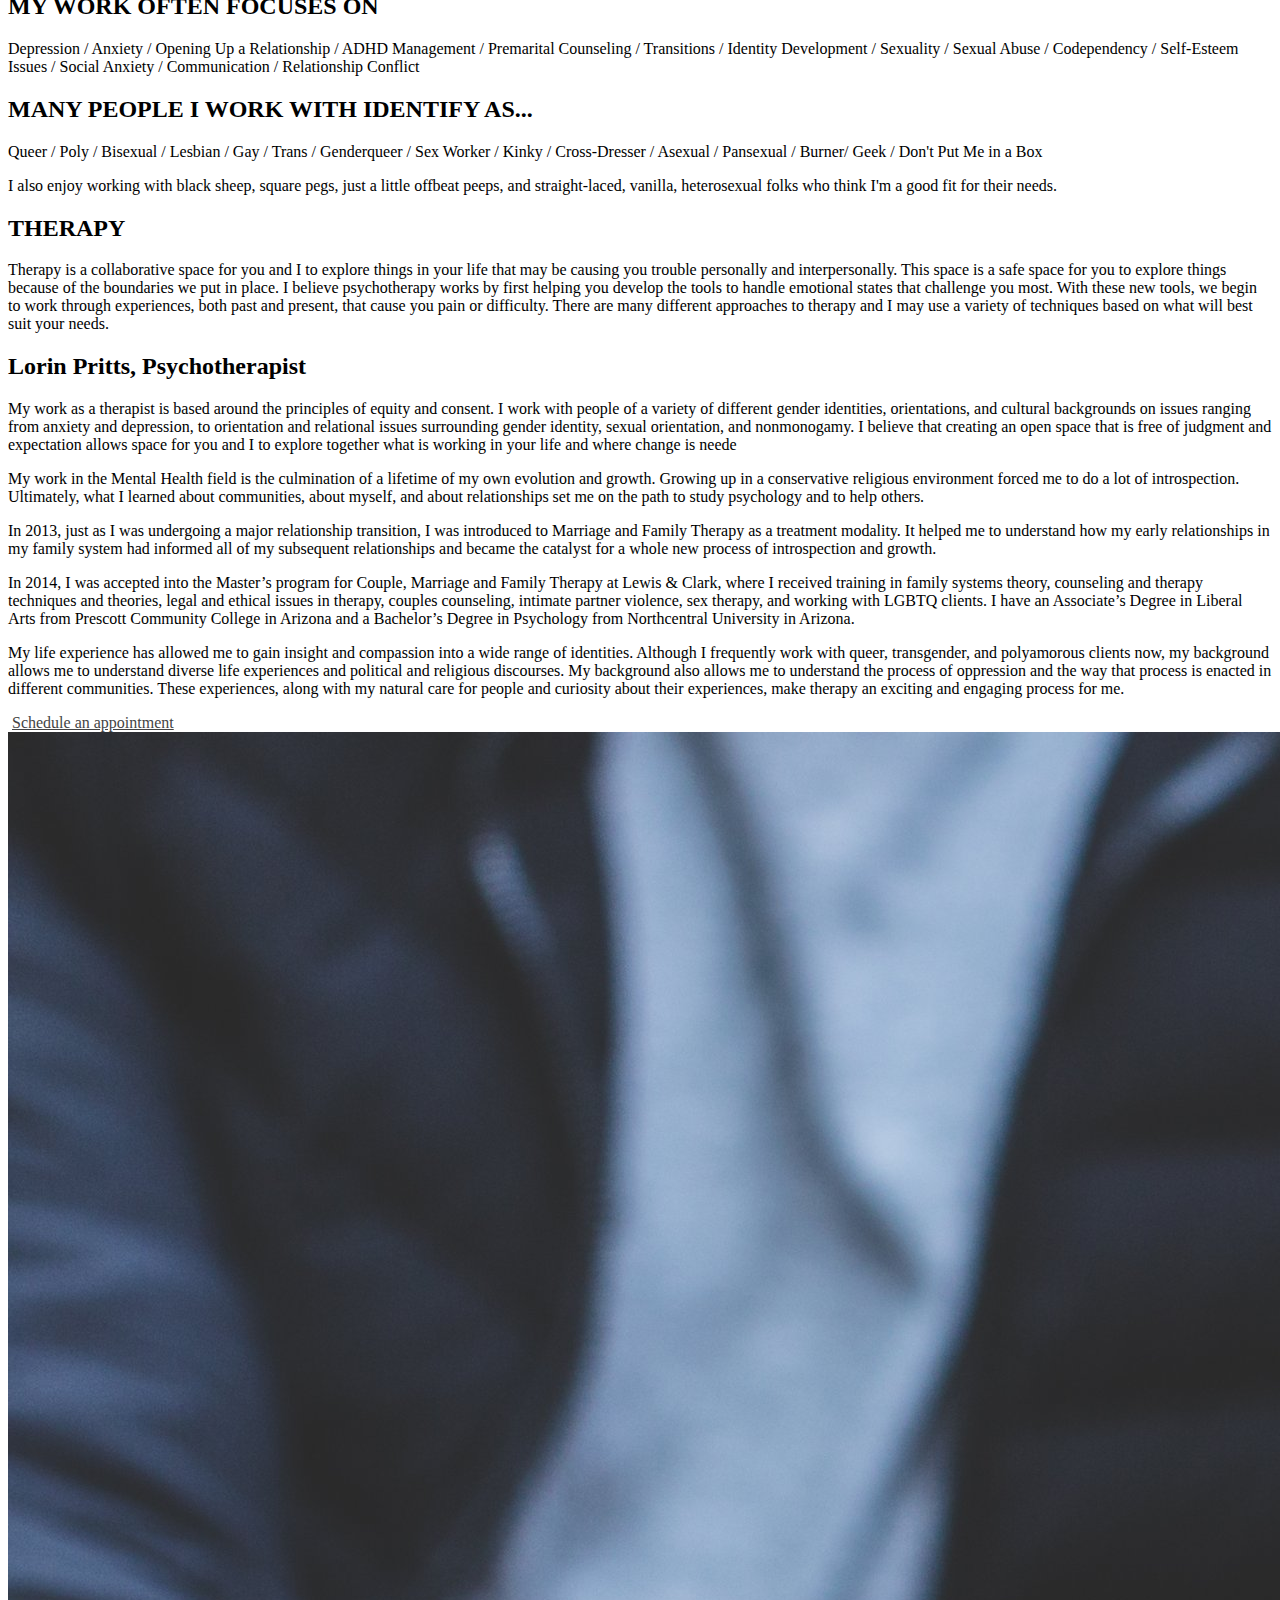
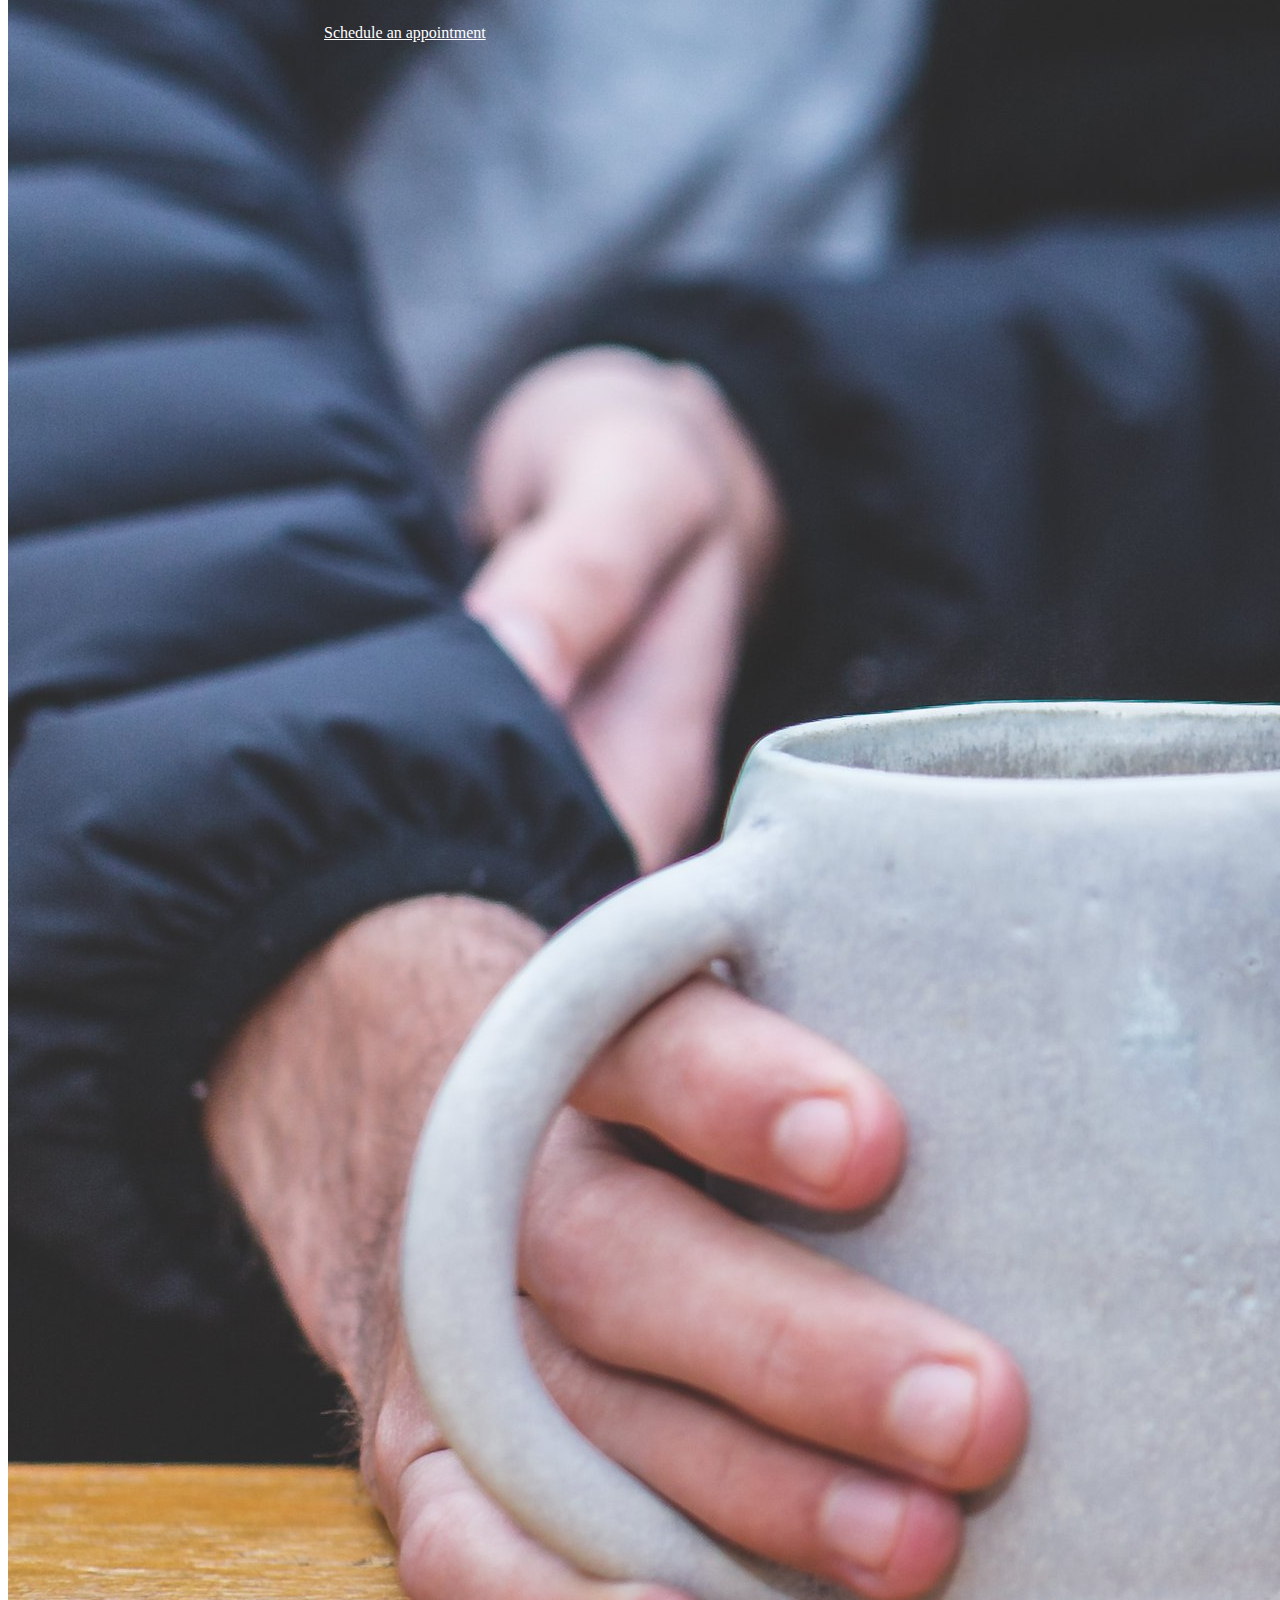
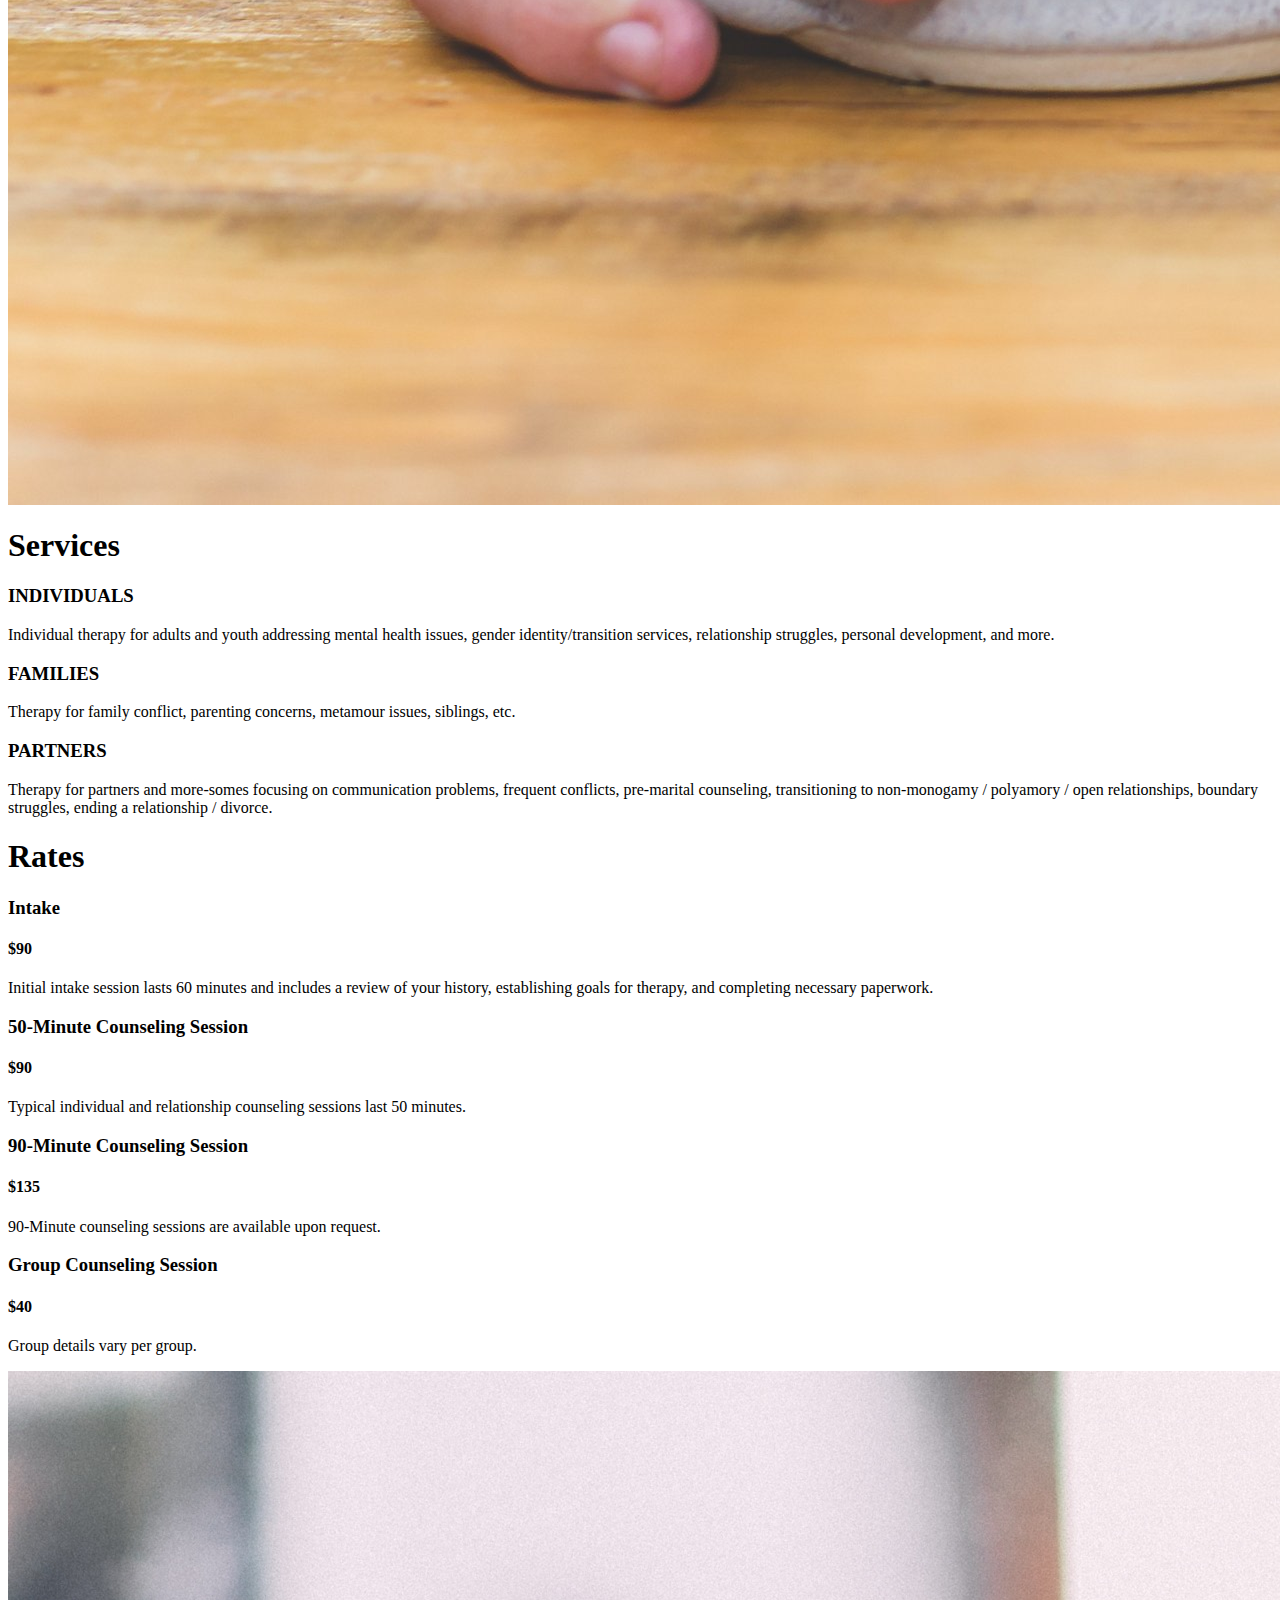
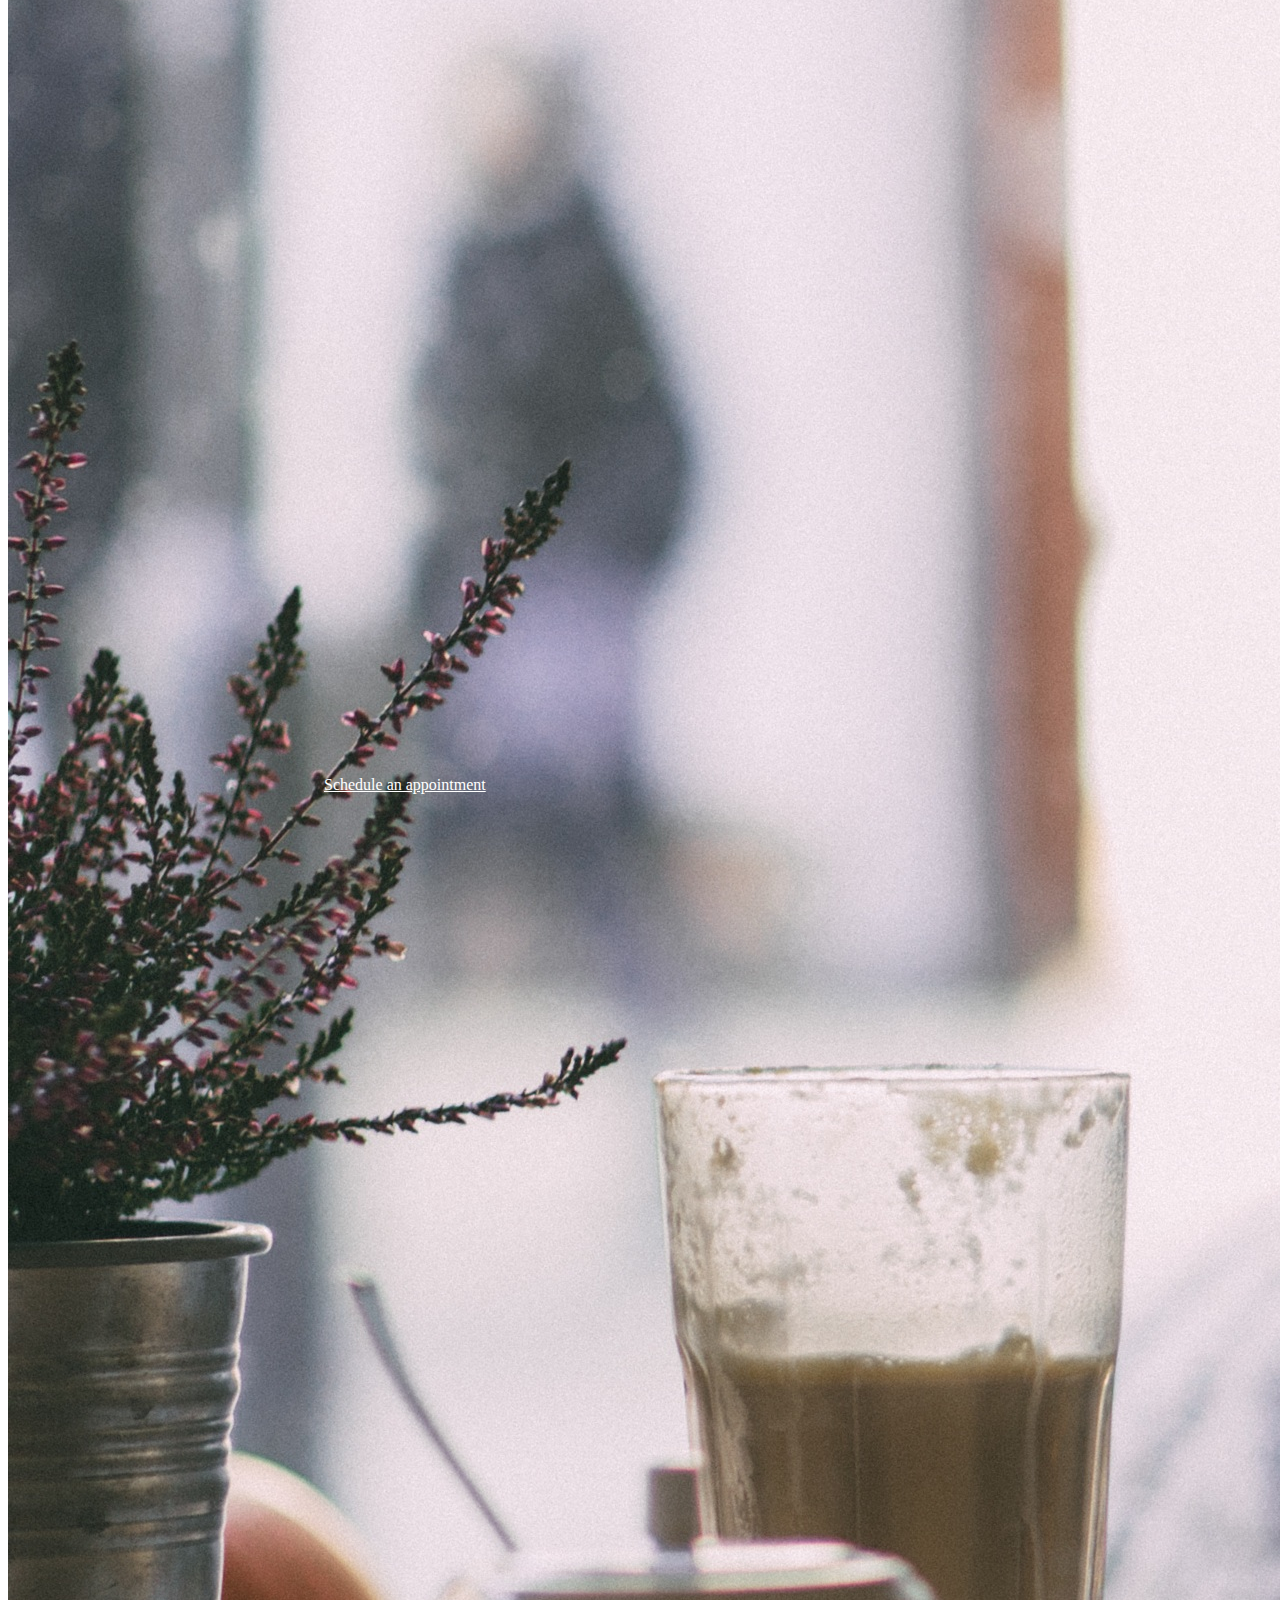
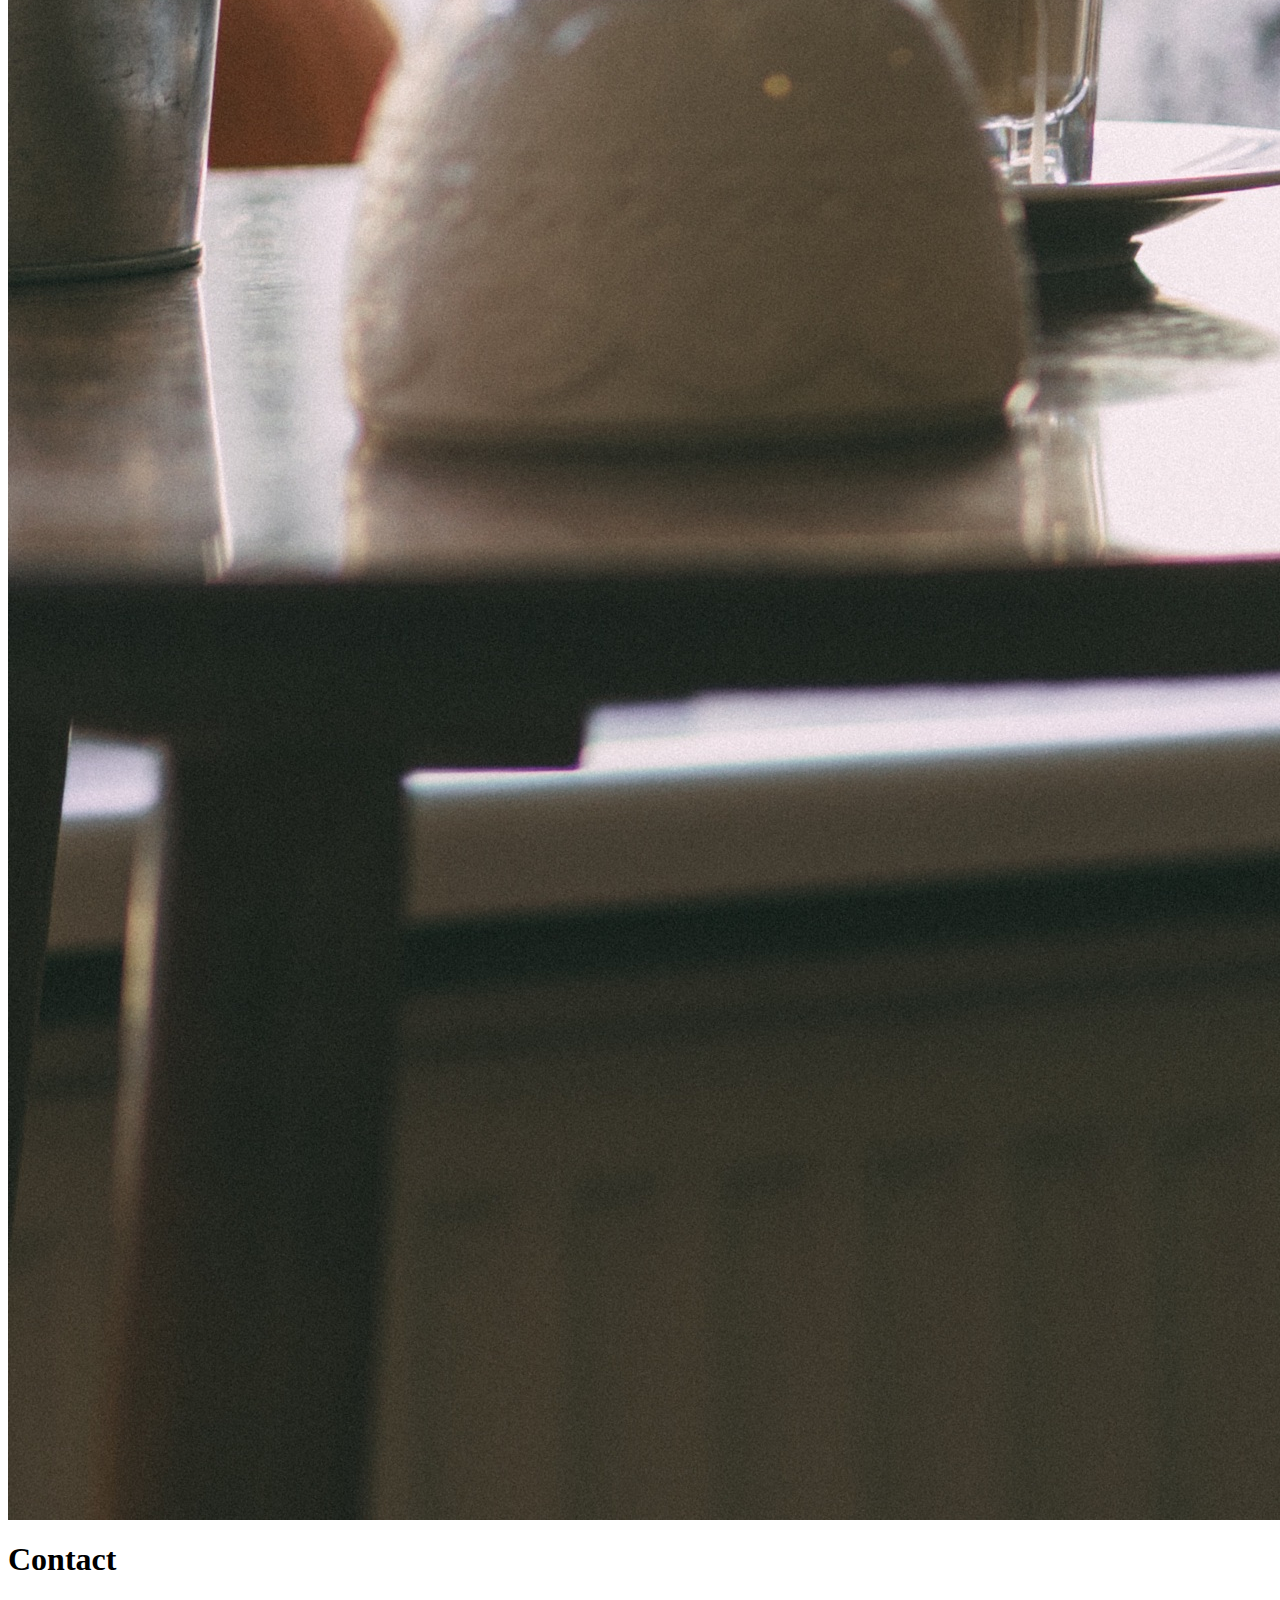
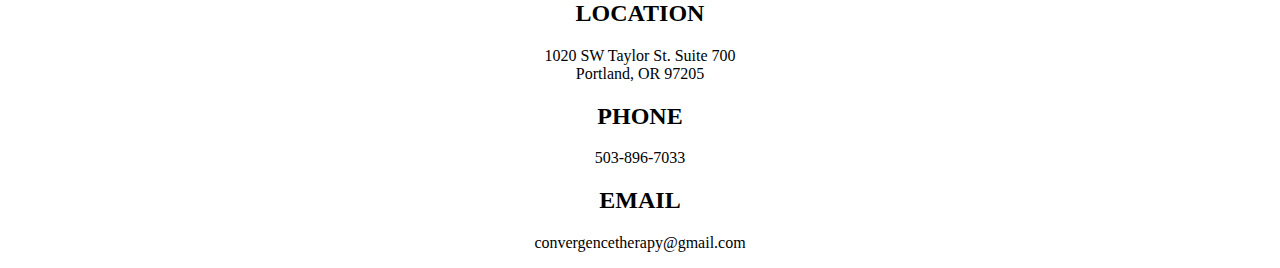
==== commit ffae3063: "Update link to therapy portal and change rates." ====
--- a/index.html
+++ b/index.html
@@ -34,7 +34,7 @@
 </div>
 <div class="hero-img">
   <img  class="mw-100" src="images/yoga_over_gorge.jpg" alt="">
-  <a class="schedule-cta btn btn-outline-secondary" href=" https://www.therapyportal.com/p/mfitzgibbon/">Schedule an appointment</a>
+  <a class="schedule-cta btn btn-outline-secondary" href="https://www.therapyportal.com/p/convergence97205/">Schedule an appointment</a>
 </div>
 <div class="col-sm-8 offset-sm-2 my-5">
   <a name="about"></a>
@@ -131,21 +131,21 @@
       <div class="card col-sm-5 mx-auto my-4">
         <div class="card-block">
           <h3 class="card-title my-3">Intake</h3>
-          <h4 class="card-subtitle my-3">$132</h4>
+          <h4 class="card-subtitle my-3">$90</h4>
           <p>Initial intake session lasts 60 minutes and includes a review of your history, establishing goals for therapy, and completing necessary paperwork.</p>
         </div>
       </div>
       <div class="card col-sm-5 mx-auto my-4">
         <div class="card-block">
           <h3 class="card-title my-3">50-Minute Counseling Session</h3>
-          <h4 class="card-subtitle my-3">$110</h4>
+          <h4 class="card-subtitle my-3">$90</h4>
           <p>Typical individual and relationship counseling sessions last 50 minutes.</p>
         </div>
       </div>
       <div class="card col-sm-5 mx-auto my-4">
         <div class="card-block">
           <h3 class="card-title my-3">90-Minute Counseling Session</h3>
-          <h4 class="card-subtitle my-3">$180</h4>
+          <h4 class="card-subtitle my-3">$135</h4>
           <p>
             90-Minute counseling sessions are available upon request.
           </p>
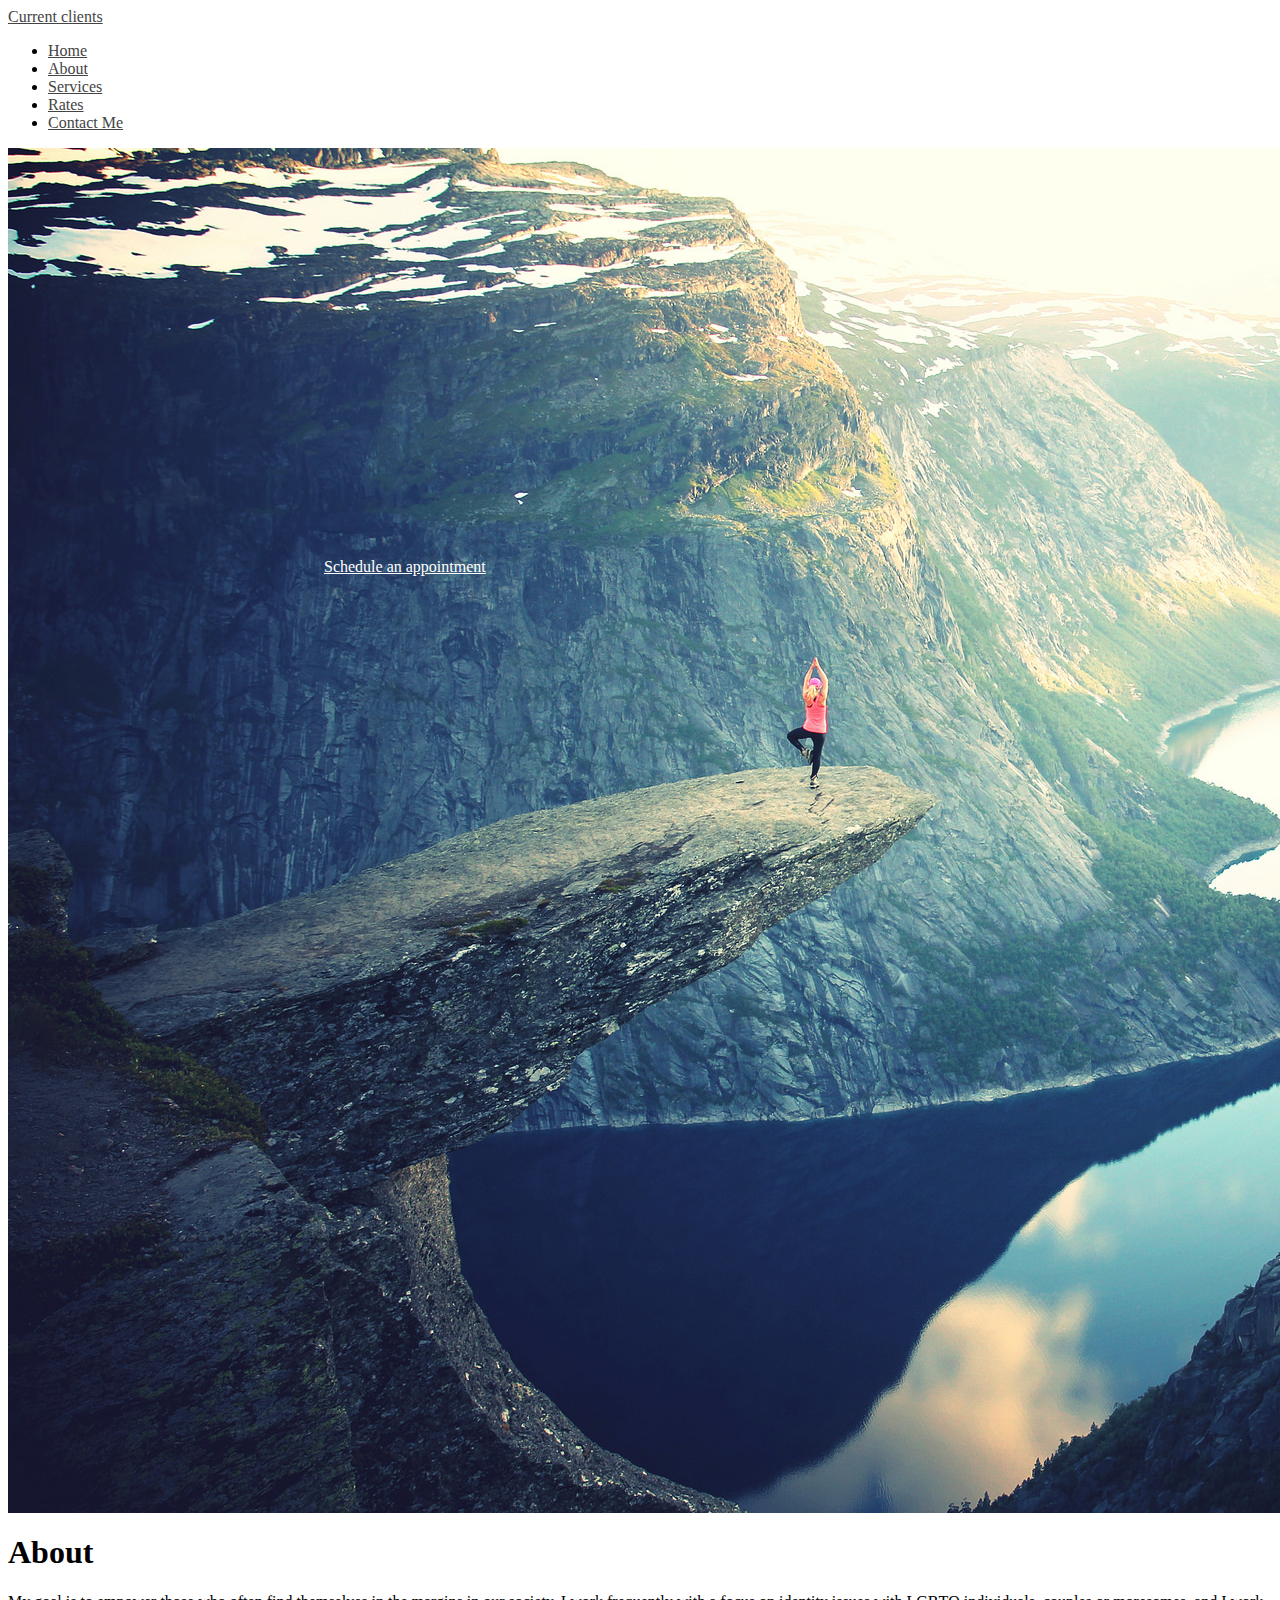
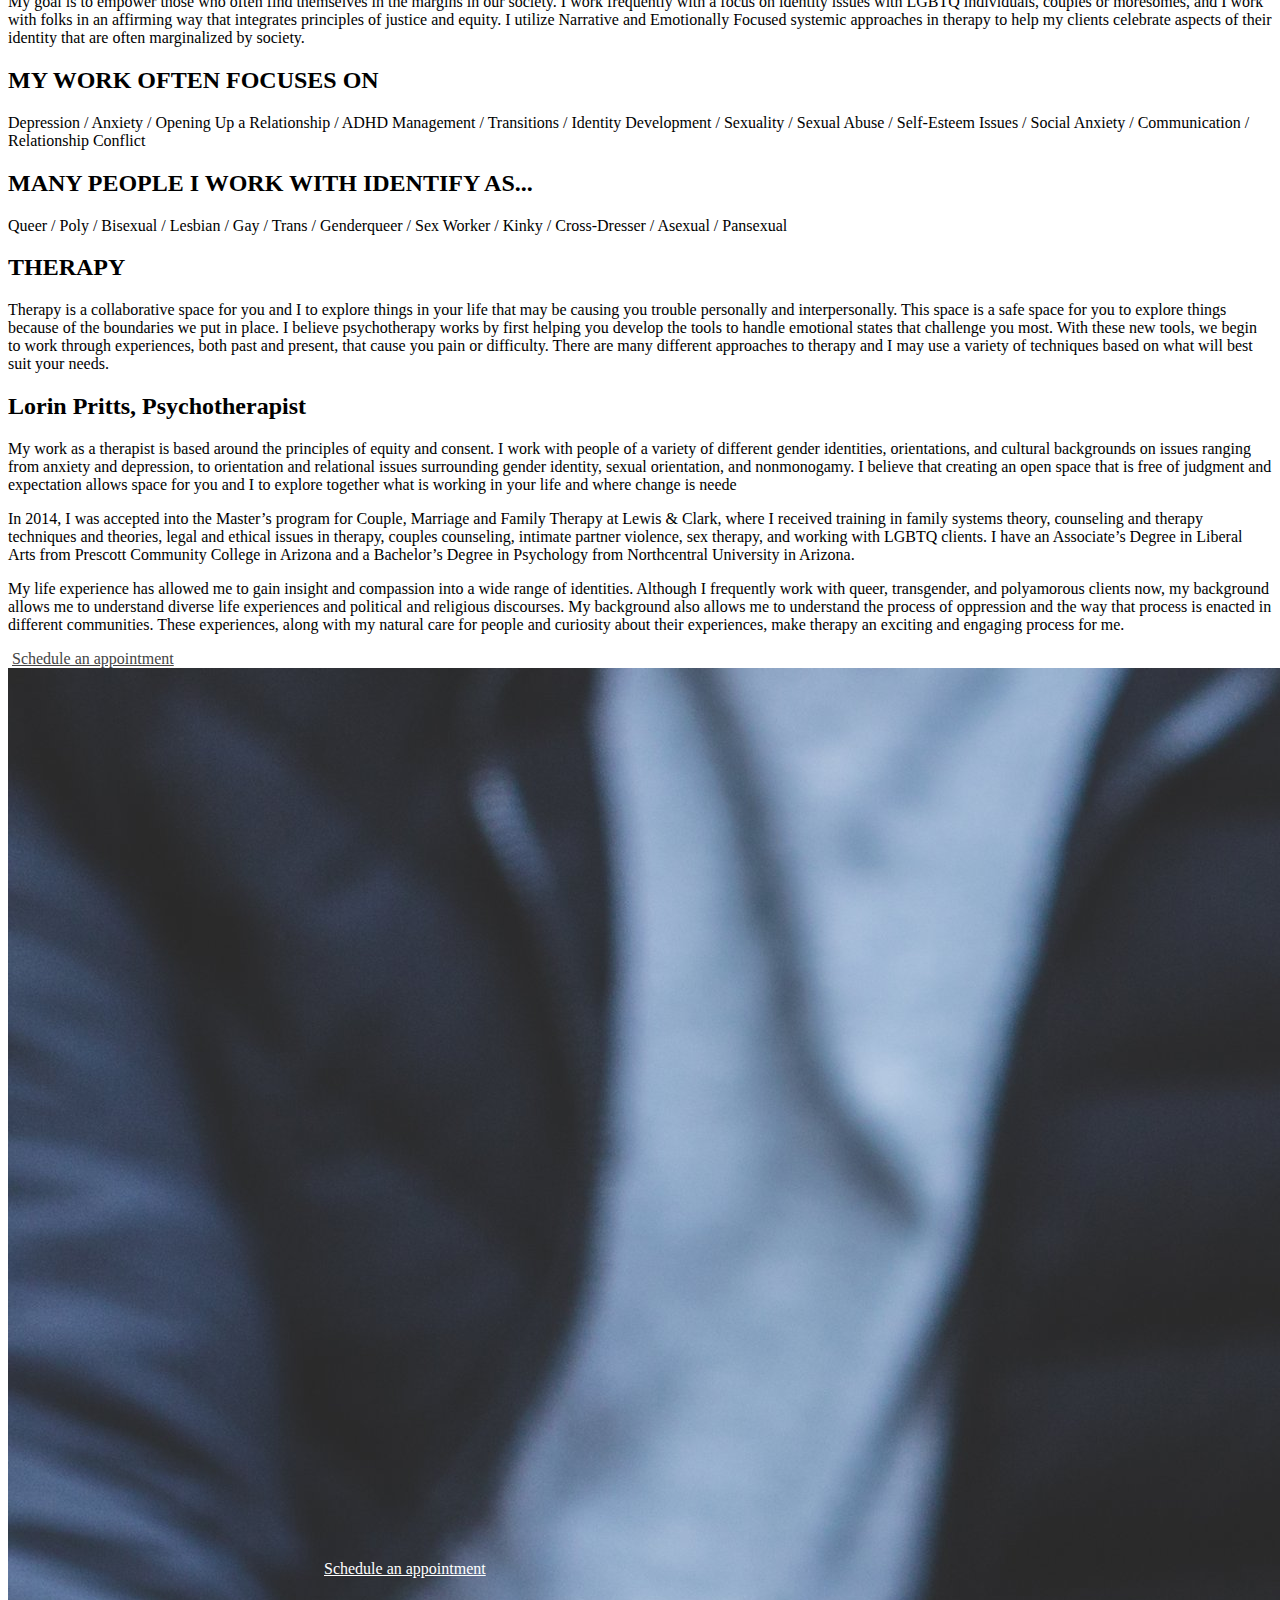
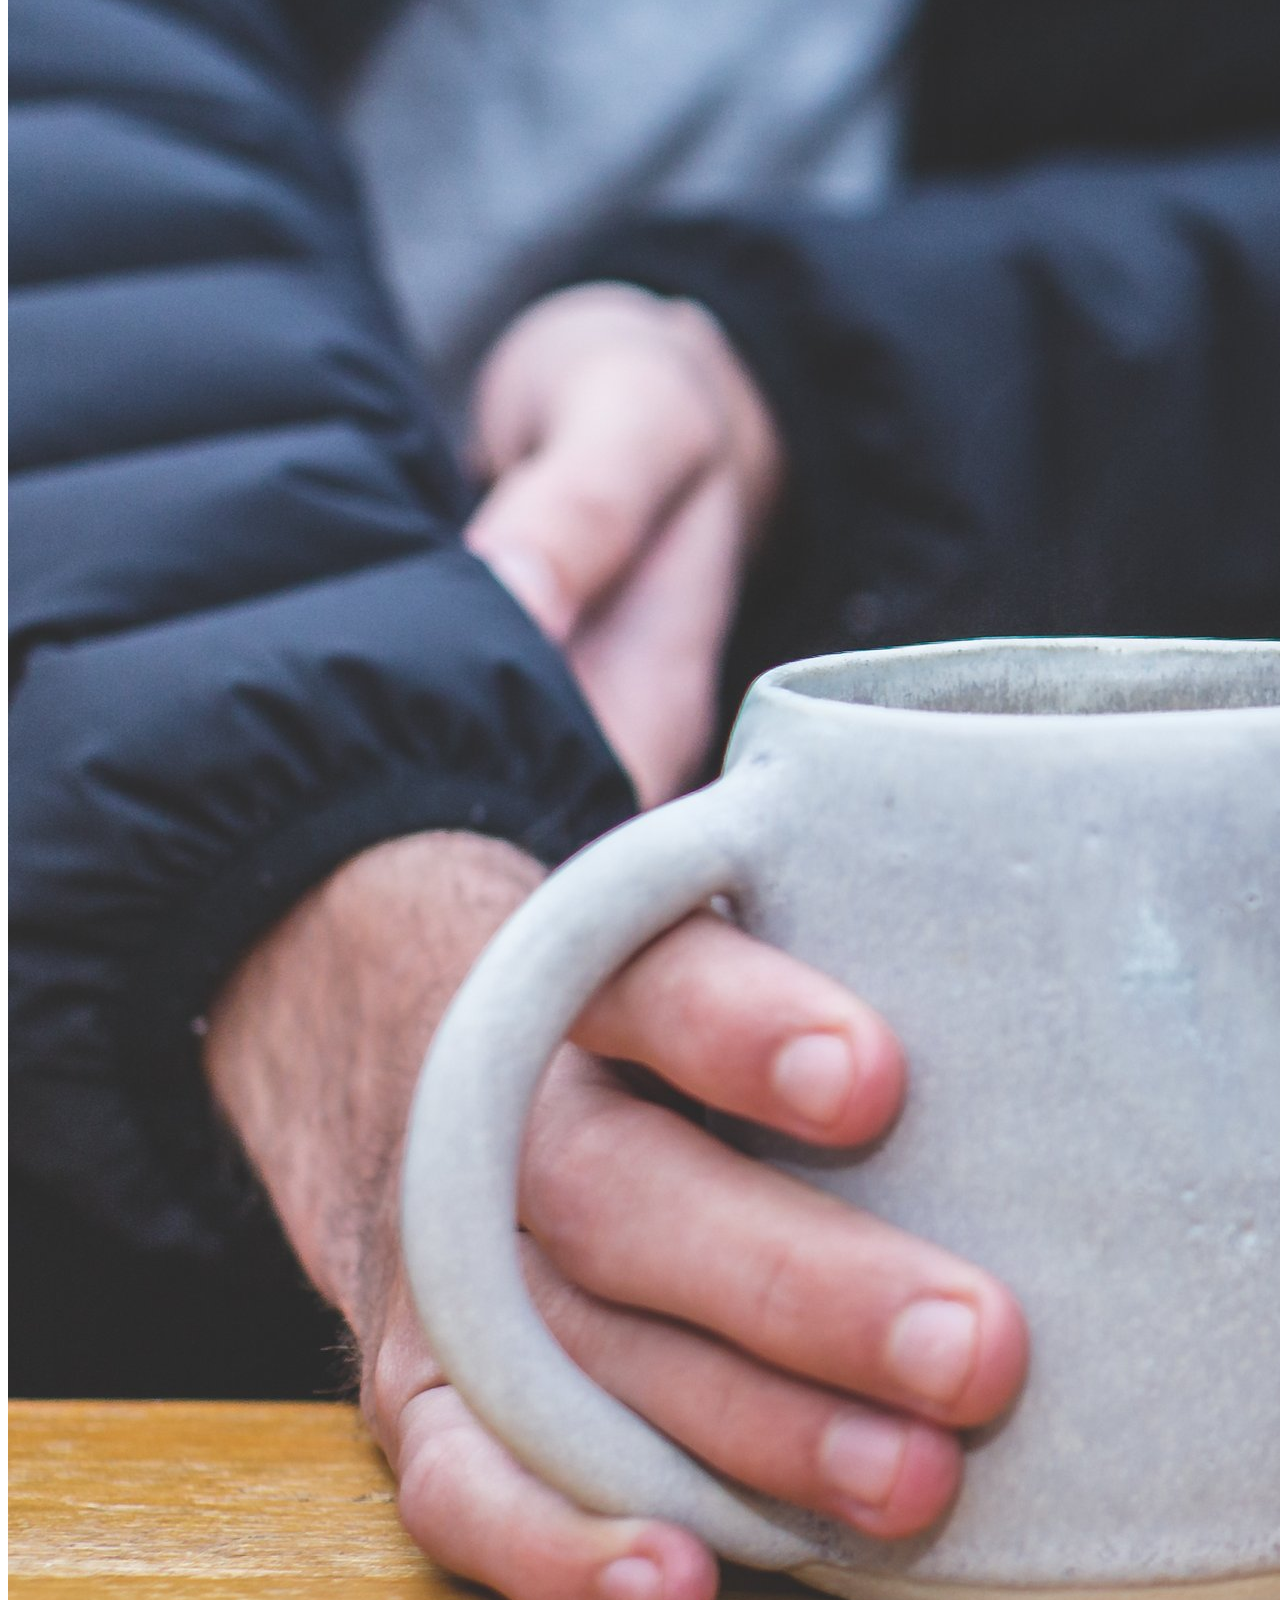
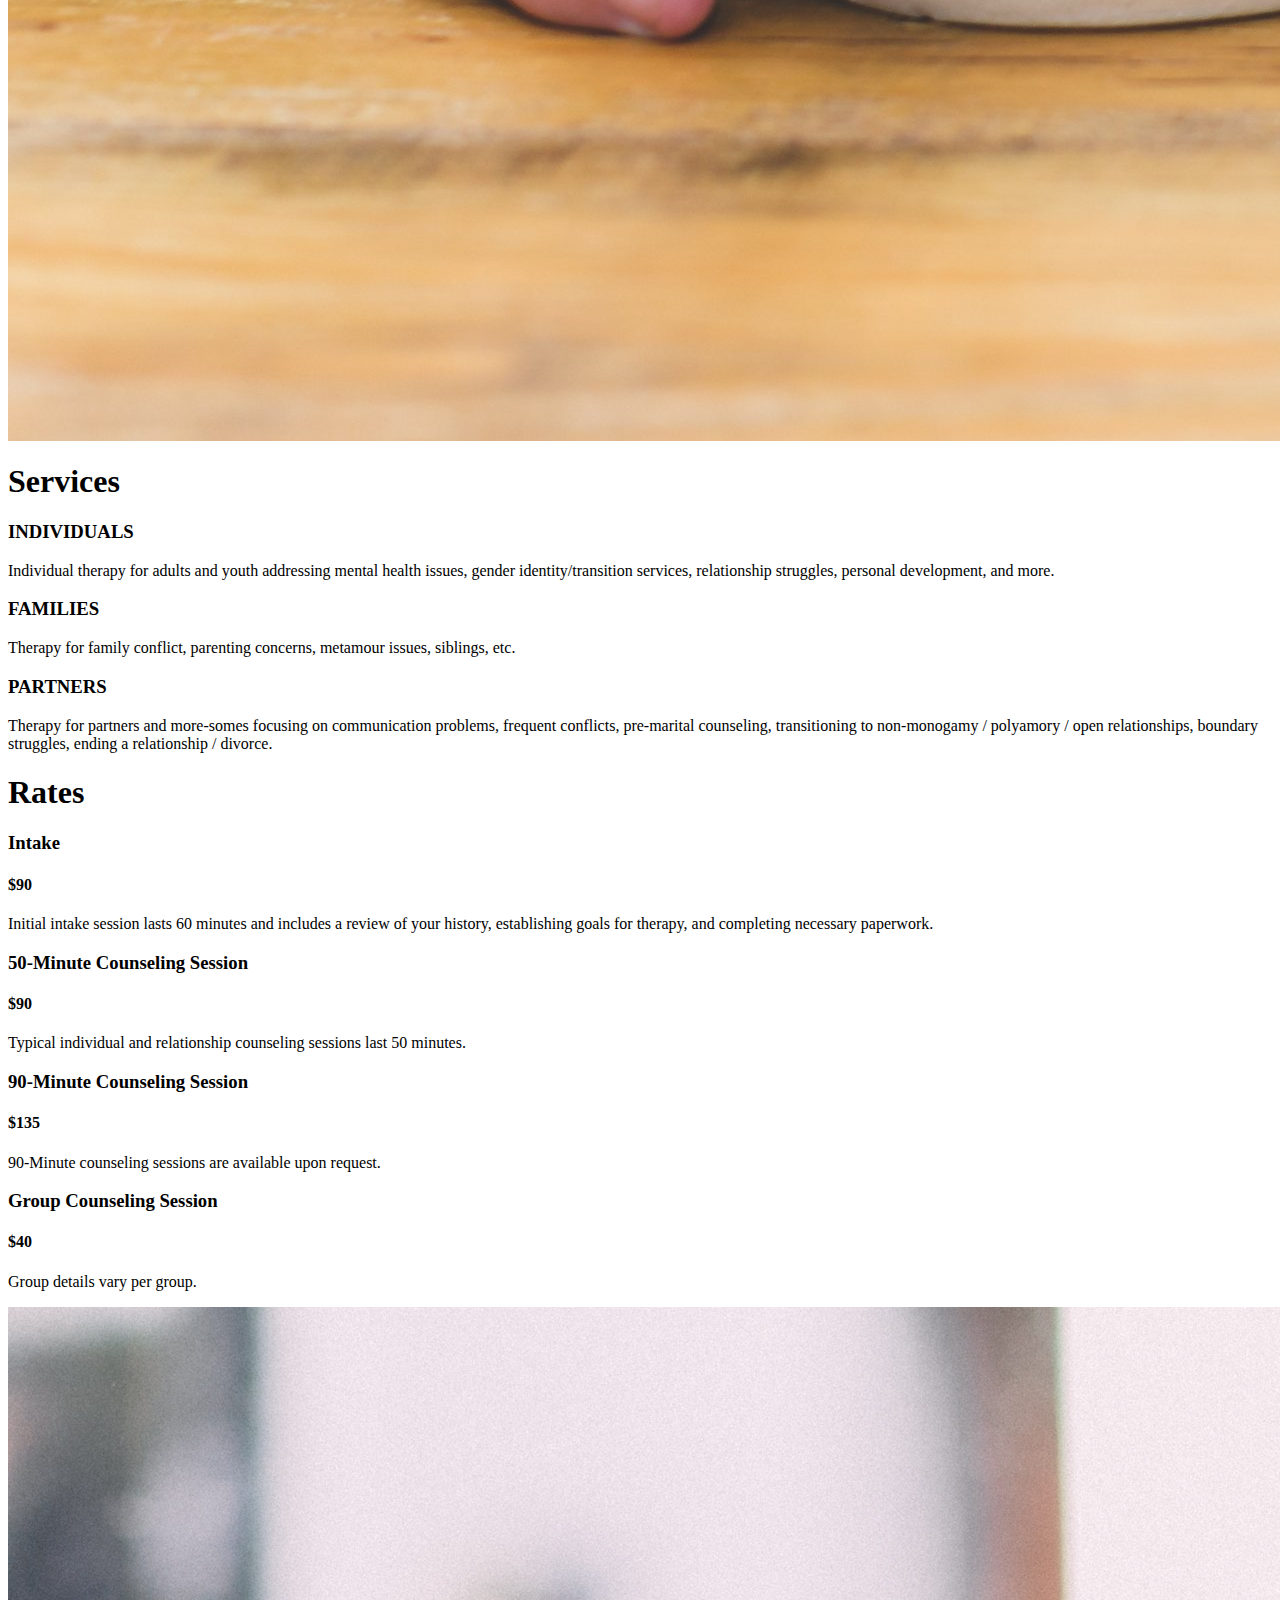
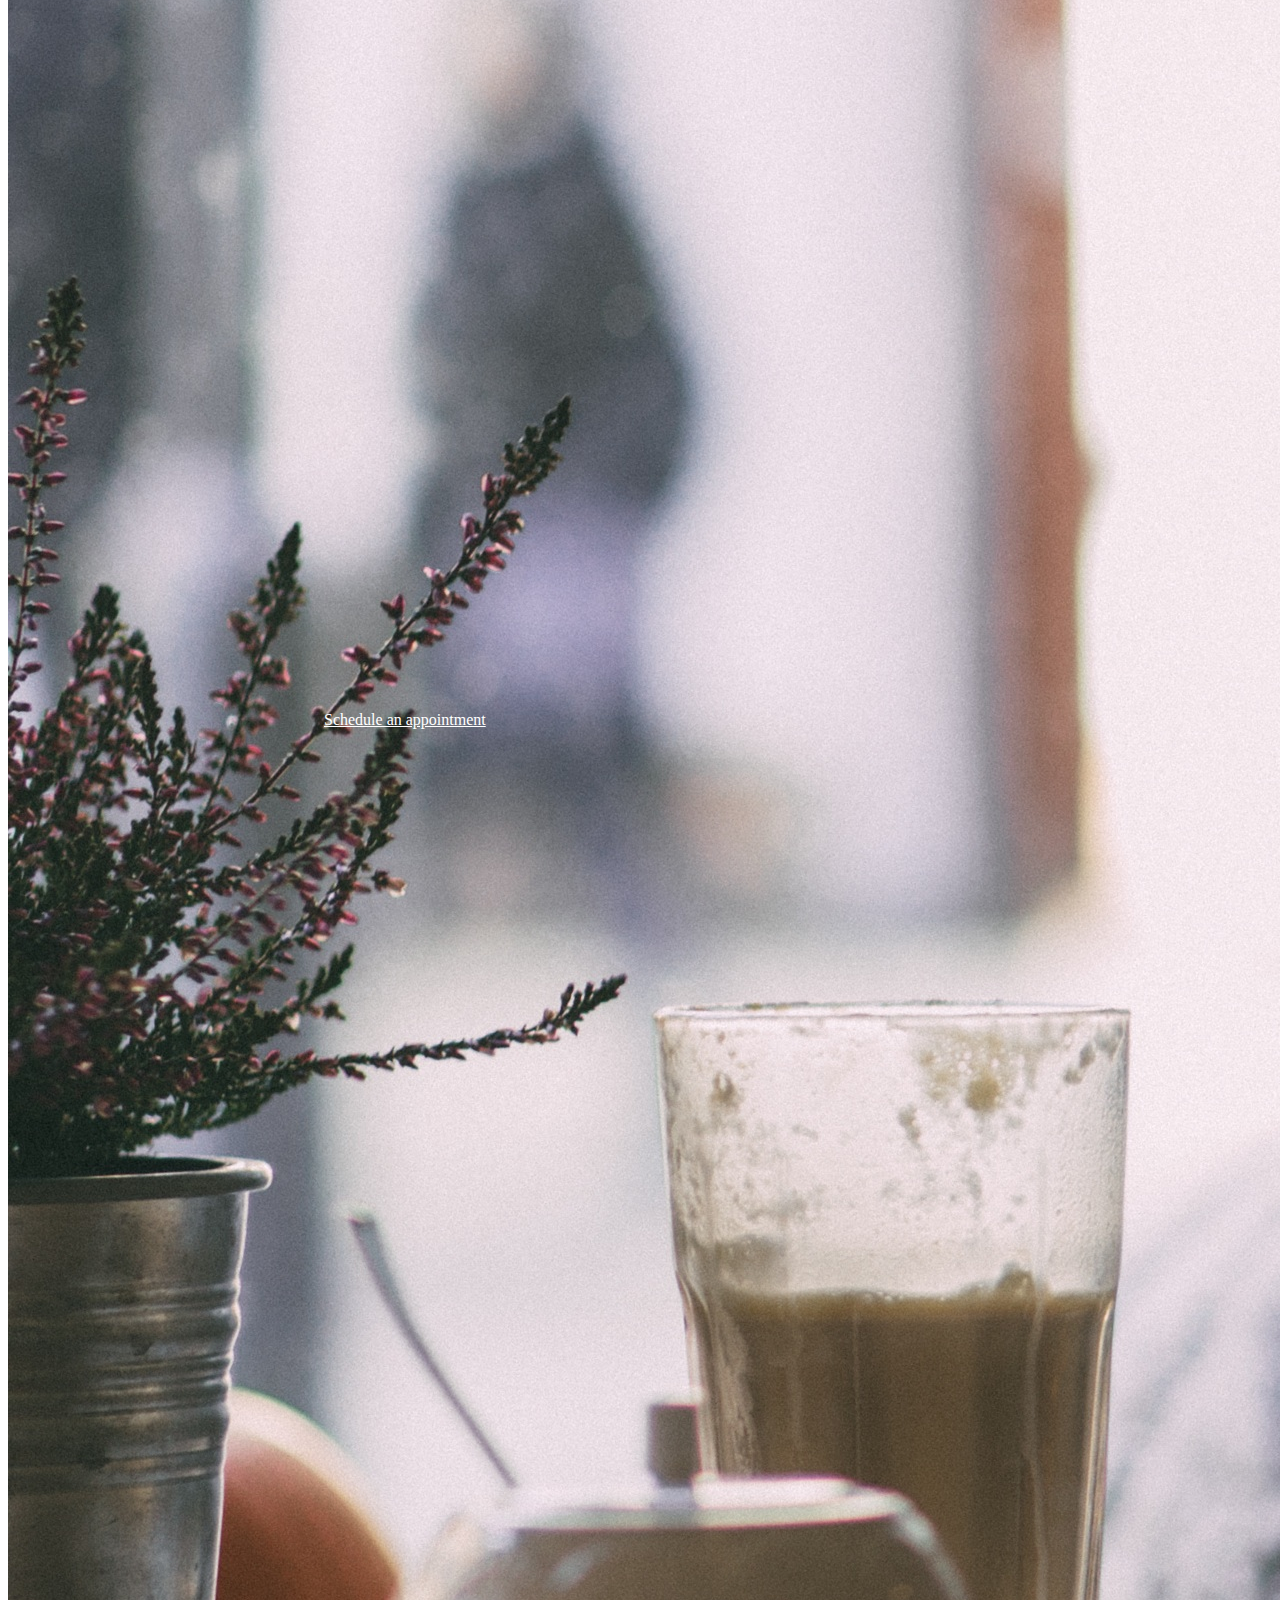
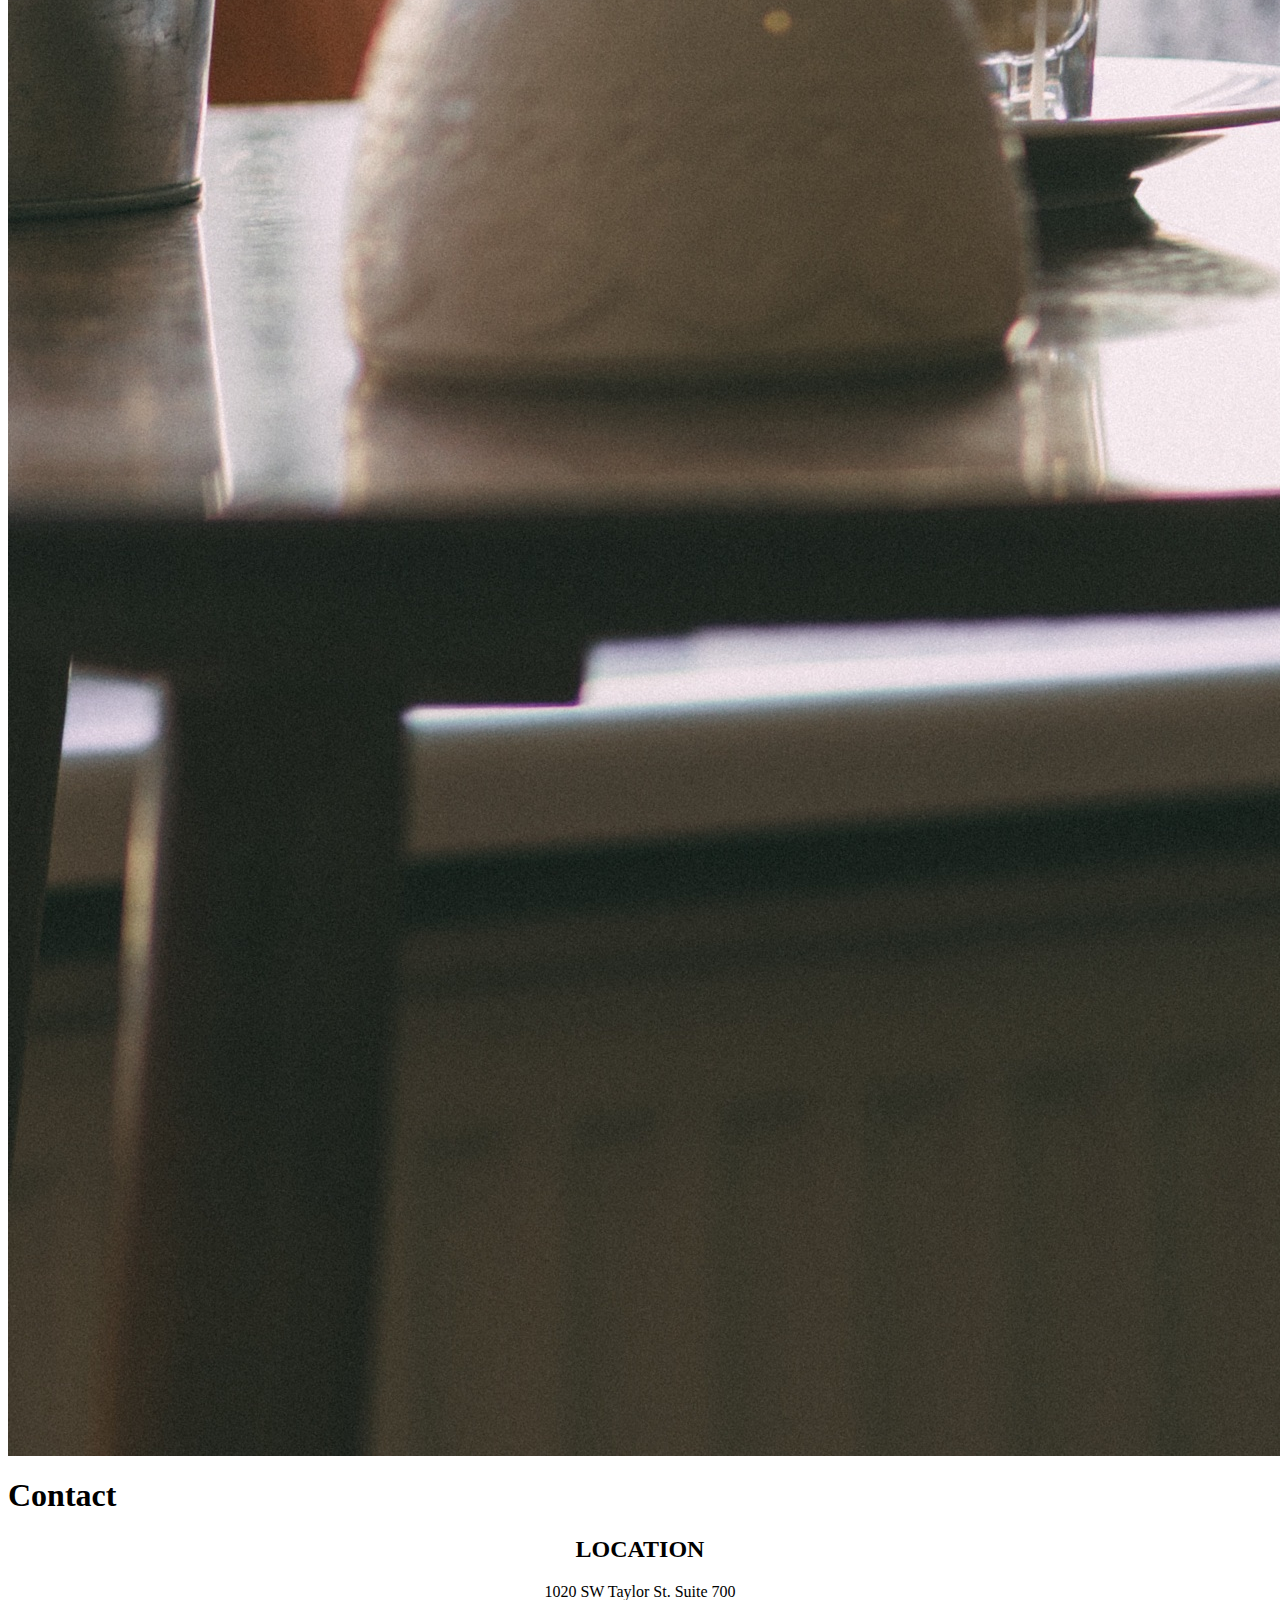
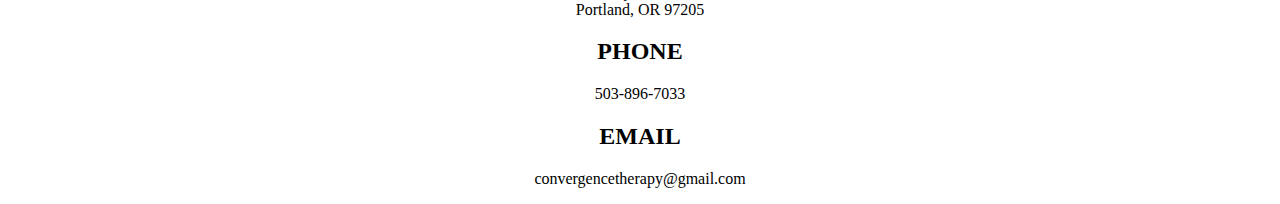
==== commit cc64ac9a: "Update remaining links and change wording with Rin" ====
--- a/index.html
+++ b/index.html
@@ -46,17 +46,14 @@
     <div class="row">
       <h1 class="mx-auto mb-5">About</h1> 
     </div>
-    
+    <p>My goal is to empower those who often find themselves in the margins in our society. I work frequently with a focus on identity issues with LGBTQ individuals, couples or moresomes, and I work with folks in an affirming way that integrates principles of justice and equity. I utilize Narrative and Emotionally Focused systemic approaches in therapy to help my clients celebrate aspects of their identity that are often marginalized by society.</p>
     <h2>MY WORK OFTEN FOCUSES ON</h2>
     <p> 
-      Depression / Anxiety / Opening Up a Relationship / ADHD Management / Premarital Counseling / Transitions / Identity Development / Sexuality / Sexual Abuse / Codependency / Self-Esteem Issues / Social Anxiety / Communication / Relationship Conflict
+      Depression / Anxiety / Opening Up a Relationship / ADHD Management / Transitions / Identity Development / Sexuality / Sexual Abuse / Self-Esteem Issues / Social Anxiety / Communication / Relationship Conflict
     </p>
     <h2>MANY PEOPLE I WORK WITH IDENTIFY AS...</h2>
     <p>
-      Queer / Poly / Bisexual / Lesbian / Gay / Trans / Genderqueer / Sex Worker / Kinky / Cross-Dresser / Asexual / Pansexual / Burner/ Geek / Don't Put Me in a Box
-    </p>
-    <p>
-      I also enjoy working with black sheep, square pegs, just a little offbeat peeps, and straight-laced, vanilla, heterosexual folks who think I'm a good fit for their needs.
+      Queer / Poly / Bisexual / Lesbian / Gay / Trans / Genderqueer / Sex Worker / Kinky / Cross-Dresser / Asexual / Pansexual
     </p>
     <h2>THERAPY</h2>
     <p>
@@ -74,12 +71,6 @@
       My work as a therapist is based around the principles of equity and consent. I work with people of a variety of different gender identities, orientations, and cultural backgrounds on issues ranging from anxiety and depression, to orientation and relational issues surrounding gender identity, sexual orientation, and nonmonogamy. I believe that creating an open space that is free of judgment and expectation allows space for you and I to explore together what is working in your life and where change is neede
     </p>
 <p>
-  My work in the Mental Health field is the culmination of a lifetime of my own evolution and growth. Growing up in a conservative religious environment forced me to do a lot of introspection. Ultimately, what I learned about communities, about myself, and about relationships set me on the path to study psychology and to help others. 
-</p>
-<p>
-  In 2013, just as I was undergoing a major relationship transition, I was introduced to Marriage and Family Therapy as a treatment modality. It helped me to understand how my early relationships in my family system had informed all of my subsequent relationships and became the catalyst for a whole new process of introspection and growth. 
-</p>
-<p>
   In 2014, I was accepted into the Master’s program for Couple, Marriage and Family Therapy at Lewis & Clark, where I received training in family systems theory, counseling and therapy techniques and theories, legal and ethical issues in therapy, couples counseling, intimate partner violence, sex therapy, and working with LGBTQ clients. I have an Associate’s Degree in Liberal Arts from Prescott Community College in Arizona and a Bachelor’s Degree in Psychology from Northcentral University in Arizona. 
 </p>
 <p>
@@ -89,12 +80,12 @@
 </div>
 <div class="col-sm-3 my-5">
     <img class="mw-100" src="images/rin_official.png" alt="">
-    <a href=" https://www.therapyportal.com/p/mfitzgibbon/" class="btn btn-secondary btn-block my-3">Schedule an appointment</a>
+    <a href="https://www.therapyportal.com/p/convergence97205/" class="btn btn-secondary btn-block my-3">Schedule an appointment</a>
    </div>
 </div>
 <div class="hero-img" >
   <img class="mw-100" src="images/coffee_mugs.jpg" alt="">
-  <a class="schedule-cta btn btn-lg btn-outline-secondary" href=" https://www.therapyportal.com/p/mfitzgibbon/">Schedule an appointment</a>
+  <a class="schedule-cta btn btn-lg btn-outline-secondary" href=" https://www.therapyportal.com/p/convergence97205/">Schedule an appointment</a>
 </div>
 
 <div class="col-sm-8 offset-sm-2 my-5">
@@ -164,7 +155,7 @@
 </div>
 <div class="hero-img" >
   <img class="mw-100" src="images/solotea.jpg" alt="">
-  <a class="schedule-cta btn btn-lg btn-outline-secondary" href=" https://www.therapyportal.com/p/mfitzgibbon/">Schedule an appointment</a>
+  <a class="schedule-cta btn btn-lg btn-outline-secondary" href=" hhttps://www.therapyportal.com/p/convergence97205/">Schedule an appointment</a>
 </div>
 <div class="col-sm-8 offset-sm-2 my-5">
   <a name="contact"></a>
